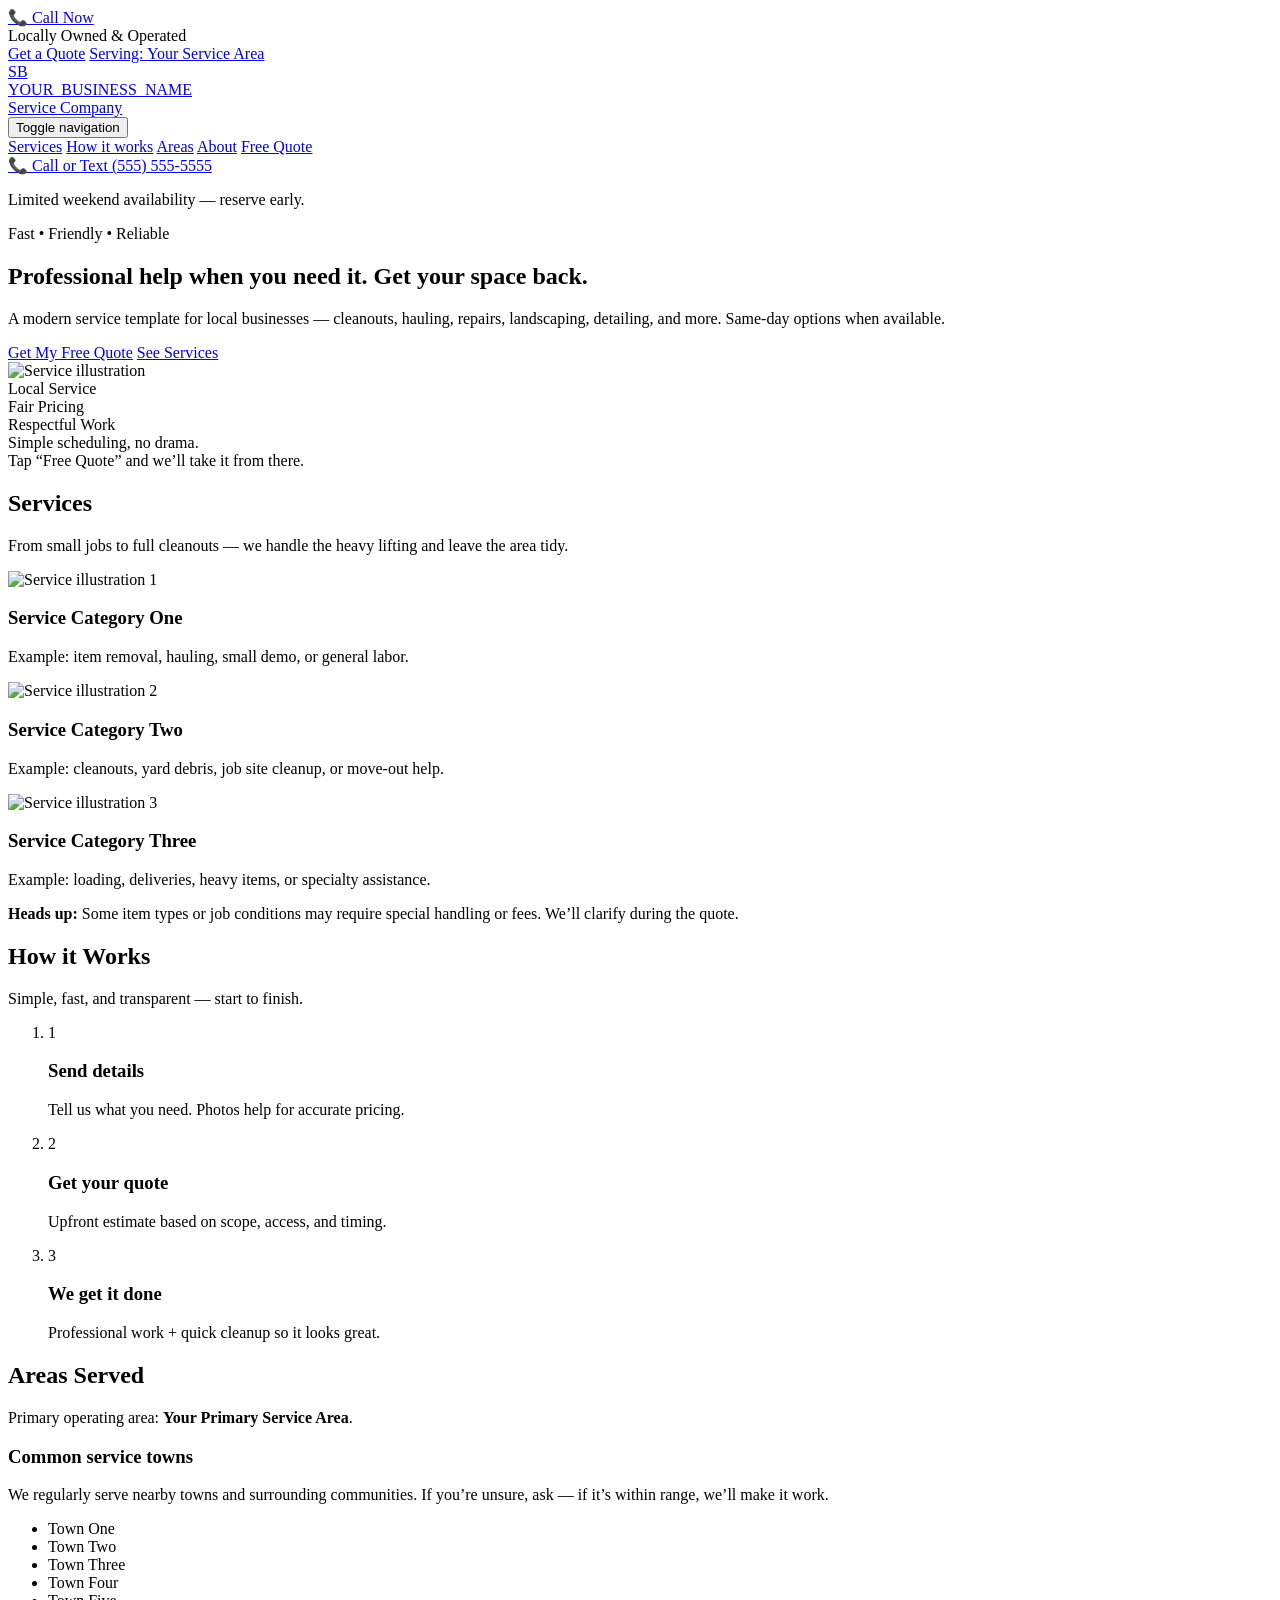
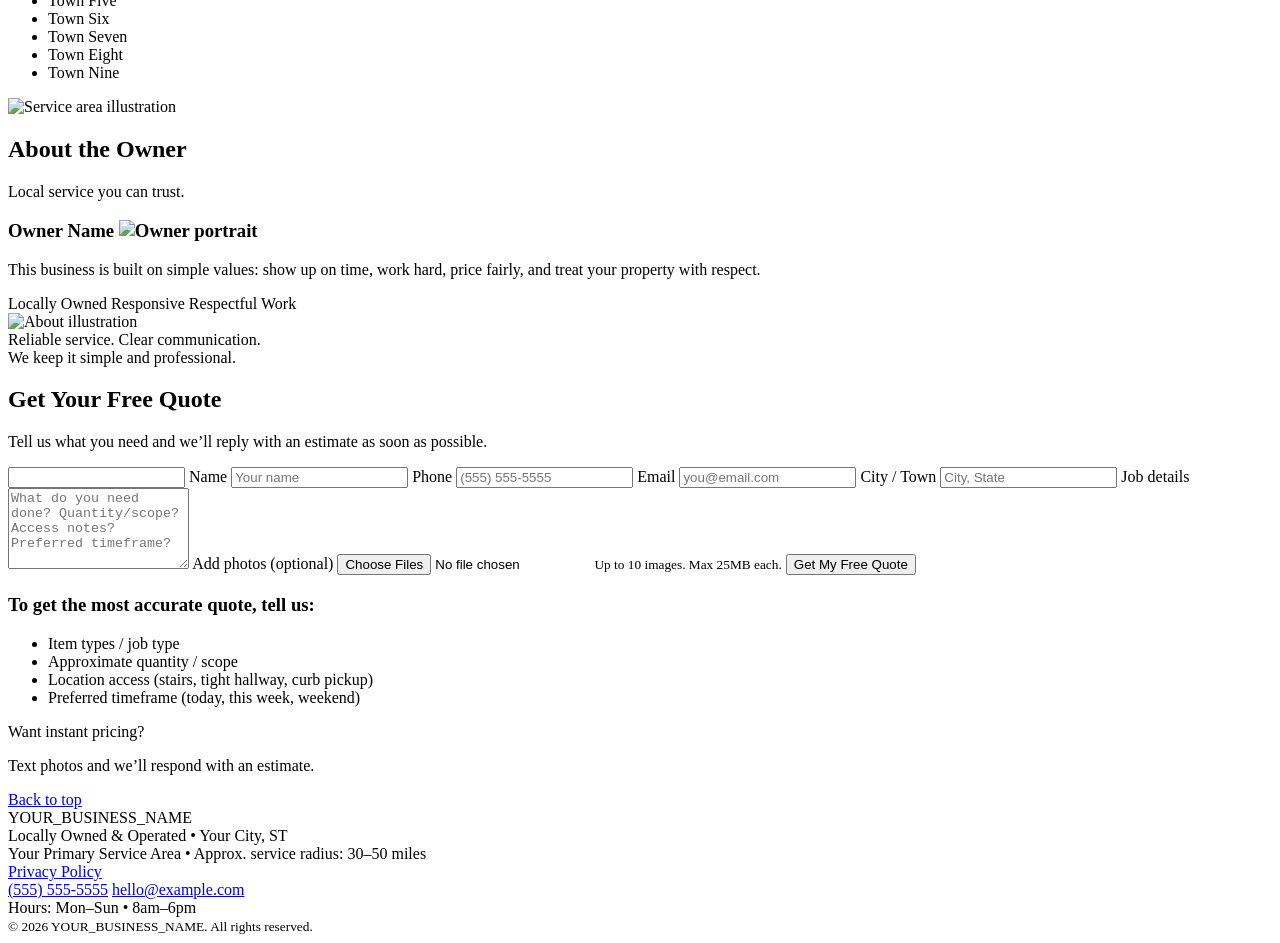
==== frontend/index.html @ ab43b759 "created clean index" ====
<!doctype html>
<html lang="en">
  <head>
    <!-- ============================================================
      META / SEO
      - Keep this neutral so the repo can be reused for any client.
      - Rebrand values are injected via SITE_CONFIG (see <body>).
    ============================================================ -->
    <meta charset="UTF-8" />
    <meta name="viewport" content="width=device-width, initial-scale=1" />
    <meta
      name="description"
      content="A modern, responsive service business template with a quote form and automation-ready backend hooks."
    />
    <title>Service Business Starter Template</title>

    <!-- Optional external font (remove if you want zero external dependencies) -->
    <link rel="preconnect" href="https://fonts.googleapis.com" />
    <link rel="preconnect" href="https://fonts.gstatic.com" crossorigin />
    <link
      href="https://fonts.googleapis.com/css2?family=Inter:wght@400;600;700;800&display=swap"
      rel="stylesheet"
    />

    <!-- Main stylesheet -->
    <link rel="stylesheet" href="assets/css/styles.css" />

    <!-- ============================================================
      FAVICONS
      - Replace these files inside: /frontend/assets/images/
    ============================================================ -->
    <link rel="icon" href="assets/images/favicon.ico" />
    <link rel="icon" type="image/png" href="assets/images/favicon.png" />
    <link rel="apple-touch-icon" href="assets/images/favicon.png" />

    <!-- ============================================================
      OPEN GRAPH / SOCIAL SHARE
      - Keep the OG image local + neutral.
      - When deployed, you can swap these values for the client.
    ============================================================ -->
    <meta property="og:site_name" content="Service Business Starter Template" />
    <meta property="og:type" content="website" />
    <meta property="og:title" content="Service Business Starter Template" />
    <meta
      property="og:description"
      content="A clean, modern template for local service businesses. Includes quote form + automation hooks."
    />
    <meta property="og:image" content="assets/images/og-image.jpg" />
    <meta property="og:image:width" content="1200" />
    <meta property="og:image:height" content="630" />

    <!-- Twitter / X -->
    <meta name="twitter:card" content="summary_large_image" />
    <meta name="twitter:title" content="Service Business Starter Template" />
    <meta
      name="twitter:description"
      content="A clean, modern template for local service businesses."
    />
    <meta name="twitter:image" content="assets/images/og-image.jpg" />

    <!-- Main JS (deferred) -->
    <script defer src="assets/js/main.js"></script>

    <!-- ============================================================
      STRUCTURED DATA (NEUTRAL)
      - Keep generic. Client-specific schema can be added later.
    ============================================================ -->
    <script type="application/ld+json">
      {
        "@context": "https://schema.org",
        "@type": "LocalBusiness",
        "name": "YOUR_BUSINESS_NAME",
        "url": "YOUR_WEBSITE_URL",
        "priceRange": "$$"
      }
    </script>
  </head>

  <body>
    <!-- ============================================================
      SITE CONFIG (REBRAND IN 60 SECONDS)
      - main.js reads these values to populate phone/email/labels.
      - Replace placeholders with real business details when cloning.
    ============================================================ -->
    <script>
      window.SITE_CONFIG = {
        businessName: "YOUR_BUSINESS_NAME",
        brandMark: "SB", // 1–2 letters shown in the logo mark
        taglineShort: "Fast • Friendly • Reliable",
        taglineLong: "Professional service you can trust.",

        phoneDisplay: "(555) 555-5555",
        phoneE164: "+15555555555",
        email: "hello@example.com",

        primaryServiceArea: "Your Primary Service Area",
        serviceRadiusNote: "Approx. service radius: 30–50 miles",

        // Form endpoint:
        // - For now you can use Formspree
        // - Later we will swap this to an n8n webhook URL
        formEndpoint: "https://formspree.io/f/YOUR_FORM_ID",

        // Optional: short urgency note shown in hero
        urgencyNote: "Limited weekend availability — reserve early.",

        // Optional: hours shown in footer
        hoursText: "Hours: Mon–Sun • 8am–6pm"
      };
    </script>

    <!-- ============================================================
      MOBILE CALL BAR
      - Appears on small screens for instant calling.
      - JS can update the tel: link from SITE_CONFIG.
    ============================================================ -->
    <div class="mobile-callbar">
      <a id="mobileCallLink" href="tel:+15555555555">📞 Call Now</a>
    </div>

    <!-- ============================================================
      TOP BAR
      - Small trust badge + quick actions.
    ============================================================ -->
    <div class="topbar" role="banner">
      <div class="container topbar__inner">
        <div class="topbar__badge">
          <span class="dot"></span>
          <span id="topbarBadgeText">Locally Owned & Operated</span>
        </div>

        <div class="topbar__actions">
          <a class="topbar__link" href="#quote">Get a Quote</a>
          <a class="topbar__link" href="#areas"
            >Serving: <span id="topbarAreaText">Your Service Area</span></a
          >
        </div>
      </div>
    </div>

    <!-- ============================================================
      HEADER / NAV
      - Desktop nav + mobile toggle
    ============================================================ -->
    <header class="header">
      <div class="container header__inner">
        <a class="brand" href="#top" aria-label="Business home">
          <div class="brand__mark" aria-hidden="true" id="brandMark">SB</div>
          <div class="brand__text">
            <div class="brand__name" id="brandName">YOUR_BUSINESS_NAME</div>
            <div class="brand__sub" id="brandSub">Service Company</div>
          </div>
        </a>

        <button
          class="nav-toggle"
          type="button"
          aria-expanded="false"
          aria-controls="site-nav"
        >
          <span class="sr-only">Toggle navigation</span>
          <span class="nav-toggle__bar"></span>
          <span class="nav-toggle__bar"></span>
          <span class="nav-toggle__bar"></span>
        </button>

        <nav id="site-nav" class="nav" aria-label="Primary">
          <a class="nav__link" href="#services">Services</a>
          <a class="nav__link" href="#how">How it works</a>
          <a class="nav__link" href="#areas">Areas</a>
          <a class="nav__link" href="#about">About</a>
          <a class="btn btn--primary" href="#quote">Free Quote</a>
        </nav>
      </div>
    </header>

    <main id="top">
      <!-- ============================================================
        HERO
        - Value proposition + CTA
        - Image is a placeholder you can replace with your own.
      ============================================================ -->
      <section class="hero">
        <div class="container hero__inner">
          <div class="hero__copy">
            <div class="hero-phone">
              <a id="heroPhoneLink" href="tel:+15555555555" class="hero-phone__link">
                📞 Call or Text <span id="heroPhoneText">(555) 555-5555</span>
              </a>
              <p class="hero-urgency" id="heroUrgency">
                Limited weekend availability — reserve early.
              </p>
            </div>

            <p class="kicker" id="heroKicker">Fast • Friendly • Reliable</p>

            <h1 class="hero__title">
              Professional help when you need it.
              <span class="hero__title-accent">Get your space back.</span>
            </h1>

            <p class="hero__lead">
              A modern service template for local businesses — cleanouts, hauling,
              repairs, landscaping, detailing, and more. Same-day options when available.
            </p>

            <div class="hero__cta">
              <a class="btn btn--primary" href="#quote">Get My Free Quote</a>
              <a class="btn btn--ghost" href="#services">See Services</a>
            </div>
          </div>

          <div class="hero__media">
            <div class="card card--media">
              <div class="media-frame">
                <img
                  id="heroMascot"
                  src="assets/images/hero-illustration.png"
                  alt="Service illustration"
                  loading="eager"
                />
              </div>

              <div class="trust-row" aria-label="Trust indicators">
                <div class="trust-pill">Local Service</div>
                <div class="trust-pill">Fair Pricing</div>
                <div class="trust-pill">Respectful Work</div>
              </div>

              <div class="media-caption">
                <div class="media-caption__title">Simple scheduling, no drama.</div>
                <div class="media-caption__sub">
                  Tap “Free Quote” and we’ll take it from there.
                </div>
              </div>
            </div>
          </div>
        </div>
      </section>

      <!-- ============================================================
        SERVICES
        - Three-card layout (keep this structure; easy to swap content)
      ============================================================ -->
      <section id="services" class="section">
        <div class="container">
          <div class="section__head">
            <h2 class="section__title">Services</h2>
            <p class="section__sub">
              From small jobs to full cleanouts — we handle the heavy lifting and leave
              the area tidy.
            </p>
          </div>

          <div class="grid grid--3">
            <article class="card service">
              <img
                class="service__img"
                src="assets/images/service-1.png"
                alt="Service illustration 1"
                loading="lazy"
              />
              <h3 class="card__title">Service Category One</h3>
              <p class="card__text">
                Example: item removal, hauling, small demo, or general labor.
              </p>
            </article>

            <article class="card service">
              <img
                class="service__img"
                src="assets/images/service-2.png"
                alt="Service illustration 2"
                loading="lazy"
              />
              <h3 class="card__title">Service Category Two</h3>
              <p class="card__text">
                Example: cleanouts, yard debris, job site cleanup, or move-out help.
              </p>
            </article>

            <article class="card service">
              <img
                class="service__img"
                src="assets/images/service-3.png"
                alt="Service illustration 3"
                loading="lazy"
              />
              <h3 class="card__title">Service Category Three</h3>
              <p class="card__text">
                Example: loading, deliveries, heavy items, or specialty assistance.
              </p>
            </article>
          </div>

          <div class="note">
            <strong>Heads up:</strong> Some item types or job conditions may require
            special handling or fees. We’ll clarify during the quote.
          </div>
        </div>
      </section>

      <!-- ============================================================
        HOW IT WORKS
        - Simple 3-step flow
      ============================================================ -->
      <section id="how" class="section section--alt">
        <div class="container">
          <div class="section__head">
            <h2 class="section__title">How it Works</h2>
            <p class="section__sub">Simple, fast, and transparent — start to finish.</p>
          </div>

          <ol class="steps">
            <li class="step card">
              <div class="step__num">1</div>
              <h3 class="card__title">Send details</h3>
              <p class="card__text">
                Tell us what you need. Photos help for accurate pricing.
              </p>
            </li>
            <li class="step card">
              <div class="step__num">2</div>
              <h3 class="card__title">Get your quote</h3>
              <p class="card__text">
                Upfront estimate based on scope, access, and timing.
              </p>
            </li>
            <li class="step card">
              <div class="step__num">3</div>
              <h3 class="card__title">We get it done</h3>
              <p class="card__text">
                Professional work + quick cleanup so it looks great.
              </p>
            </li>
          </ol>
        </div>
      </section>

      <!-- ============================================================
        AREAS SERVED
        - Neutral by default. Client can swap the pill list.
      ============================================================ -->
      <section id="areas" class="section">
        <div class="container">
          <div class="section__head">
            <h2 class="section__title">Areas Served</h2>
            <p class="section__sub">
              Primary operating area:
              <strong id="areasPrimaryText">Your Primary Service Area</strong>.
            </p>
          </div>

          <div class="card areas">
            <div class="areas__left">
              <h3 class="card__title">Common service towns</h3>
              <p class="card__text">
                We regularly serve nearby towns and surrounding communities. If you’re
                unsure, ask — if it’s within range, we’ll make it work.
              </p>

              <ul class="pill-list" aria-label="Example towns">
                <li class="pill">Town One</li>
                <li class="pill">Town Two</li>
                <li class="pill">Town Three</li>
                <li class="pill">Town Four</li>
                <li class="pill">Town Five</li>
                <li class="pill">Town Six</li>
                <li class="pill">Town Seven</li>
                <li class="pill">Town Eight</li>
                <li class="pill">Town Nine</li>
              </ul>
            </div>

            <div class="areas__right">
              <img
                src="assets/images/areas-illustration.png"
                alt="Service area illustration"
                loading="lazy"
              />
            </div>
          </div>
        </div>
      </section>

      <!-- ============================================================
        ABOUT
        - Neutral owner block. Replace name/photo/badges per client.
      ============================================================ -->
      <section id="about" class="section section--alt">
        <div class="container">
          <div class="section__head">
            <h2 class="section__title">About the Owner</h2>
            <p class="section__sub">Local service you can trust.</p>
          </div>

          <div class="grid grid--2">
            <div class="card">
              <h3 class="card__title owner-title">
                <span id="ownerName">Owner Name</span>
                <img
                  class="owner-avatar"
                  src="assets/images/owner-avatar.png"
                  alt="Owner portrait"
                />
              </h3>

              <p class="card__text">
                This business is built on simple values: show up on time, work hard,
                price fairly, and treat your property with respect.
              </p>

              <div class="badge-row">
                <span class="badge">Locally Owned</span>
                <span class="badge">Responsive</span>
                <span class="badge">Respectful Work</span>
              </div>
            </div>

            <div class="card card--media">
              <div class="media-frame">
                <img
                  src="assets/images/about-illustration.png"
                  alt="About illustration"
                  loading="lazy"
                />
              </div>
              <div class="media-caption">
                <div class="media-caption__title">Reliable service. Clear communication.</div>
                <div class="media-caption__sub">We keep it simple and professional.</div>
              </div>
            </div>
          </div>
        </div>
      </section>

      <!-- ============================================================
        QUOTE FORM
        - Keeps your current field names and hidden parsed fields so
          your existing JS parsing logic still applies.
        - formEndpoint is set via SITE_CONFIG for easy swapping later.
      ============================================================ -->
      <section id="quote" class="section">
        <div class="container">
          <div class="section__head">
            <h2 class="section__title">Get Your Free Quote</h2>
            <p class="section__sub">
              Tell us what you need and we’ll reply with an estimate as soon as possible.
            </p>
          </div>

          <div class="grid grid--2">
            <form
              class="card form"
              id="quoteForm"
              action="https://formspree.io/f/YOUR_FORM_ID"
              method="POST"
              enctype="multipart/form-data"
            >
              <!-- Subject (neutral) -->
              <input
                type="hidden"
                name="_subject"
                value="New Quote Request — Service Business Starter"
              />

              <!-- Honeypot spam trap -->
              <input
                type="text"
                name="_gotcha"
                class="sr-only"
                tabindex="-1"
                autocomplete="off"
              />

              <!-- Visible fields -->
              <label class="field">
                <span class="field__label">Name</span>
                <input
                  class="field__input"
                  type="text"
                  name="full_name"
                  placeholder="Your name"
                  required
                />
              </label>

              <label class="field">
                <span class="field__label">Phone</span>
                <input
                  class="field__input"
                  type="tel"
                  name="phone"
                  id="phoneInput"
                  placeholder="(555) 555-5555"
                  autocomplete="tel"
                  required
                />
              </label>

              <label class="field">
                <span class="field__label">Email</span>
                <input
                  class="field__input"
                  type="email"
                  name="email"
                  placeholder="you@email.com"
                  autocomplete="email"
                  required
                />
              </label>

              <label class="field">
                <span class="field__label">City / Town</span>
                <input
                  class="field__input"
                  type="text"
                  name="location"
                  placeholder="City, State"
                  autocomplete="address-level2"
                />
              </label>

              <label class="field">
                <span class="field__label">Job details</span>
                <textarea
                  class="field__input field__input--textarea"
                  name="details"
                  rows="5"
                  placeholder="What do you need done? Quantity/scope? Access notes? Preferred timeframe?"
                  required
                ></textarea>
              </label>

              <label class="field">
                <span class="field__label">Add photos (optional)</span>
                <input
                  class="field__input"
                  type="file"
                  name="attachments"
                  accept="image/*"
                  multiple
                />
                <small class="fineprint">Up to 10 images. Max 25MB each.</small>
              </label>

              <button class="btn btn--primary" type="submit">Get My Free Quote</button>

              <div
                id="quoteSuccess"
                class="alert alert--success"
                role="status"
                aria-live="polite"
                hidden
              >
                <div class="alert__icon">✓</div>
                <div class="alert__body">
                  <div class="alert__title">Sent! We’ll reach out shortly.</div>
                  <div class="alert__msg">
                    Prefer faster? Call/text photos for a quick estimate.
                  </div>
                </div>
              </div>

              <div
                id="quoteError"
                class="alert alert--error"
                role="status"
                aria-live="polite"
                hidden
              >
                <div class="alert__icon">!</div>
                <div class="alert__body">
                  <div class="alert__title">Something went wrong.</div>
                  <div class="alert__msg" id="quoteErrorMsg">
                    Please call/text (555) 555-5555 and we’ll help you fast.
                  </div>
                </div>
              </div>

              <!-- Hidden parsed fields (kept for your existing JS parsing) -->
              <input type="hidden" name="first_name" id="firstName" />
              <input type="hidden" name="last_name" id="lastName" />
              <input type="hidden" name="city" id="cityField" />
              <input type="hidden" name="state" id="stateField" />
              <input type="hidden" name="contact" id="contactTag" />
              <input type="hidden" name="message" id="compiledMessage" />
            </form>

            <div class="card">
              <h3 class="card__title">To get the most accurate quote, tell us:</h3>
              <ul class="checklist">
                <li>Item types / job type</li>
                <li>Approximate quantity / scope</li>
                <li>Location access (stairs, tight hallway, curb pickup)</li>
                <li>Preferred timeframe (today, this week, weekend)</li>
              </ul>

              <div class="cta-box">
                <div class="cta-box__title">Want instant pricing?</div>
                <p class="cta-box__text">
                  Text photos and we’ll respond with an estimate.
                </p>
                <a class="btn btn--ghost" href="#top">Back to top</a>
              </div>
            </div>
          </div>
        </div>
      </section>
    </main>

    <!-- ============================================================
      FOOTER
      - Neutral placeholders (JS can fill from SITE_CONFIG)
    ============================================================ -->
    <footer class="footer">
      <div class="container footer__inner">
        <div class="footer__col footer__left">
          <div class="footer__brand" id="footerBrand">YOUR_BUSINESS_NAME</div>
          <div class="footer__sub" id="footerSub">
            Locally Owned & Operated • Your City, ST
          </div>
          <div class="footer__meta" id="footerMeta">
            <span id="footerArea">Your Primary Service Area</span> •
            <span id="footerRadius">Approx. service radius: 30–50 miles</span>
          </div>
        </div>

        <div class="footer__col footer__center">
          <a class="footer__link" href="privacy.html">Privacy Policy</a>
        </div>

        <div class="footer__col footer__right">
          <a class="footer__phone" id="footerPhoneLink" href="tel:+15555555555"
            ><span id="footerPhoneText">(555) 555-5555</span></a
          >
          <a class="footer__email" id="footerEmailLink" href="mailto:hello@example.com"
            ><span id="footerEmailText">hello@example.com</span></a
          >
          <div class="footer__hours" id="footerHours">Hours: Mon–Sun • 8am–6pm</div>
        </div>
      </div>

      <div class="container footer__bottom">
        <small>© <span id="year">2026</span> YOUR_BUSINESS_NAME. All rights reserved.</small>
      </div>
    </footer>
  </body>
</html>
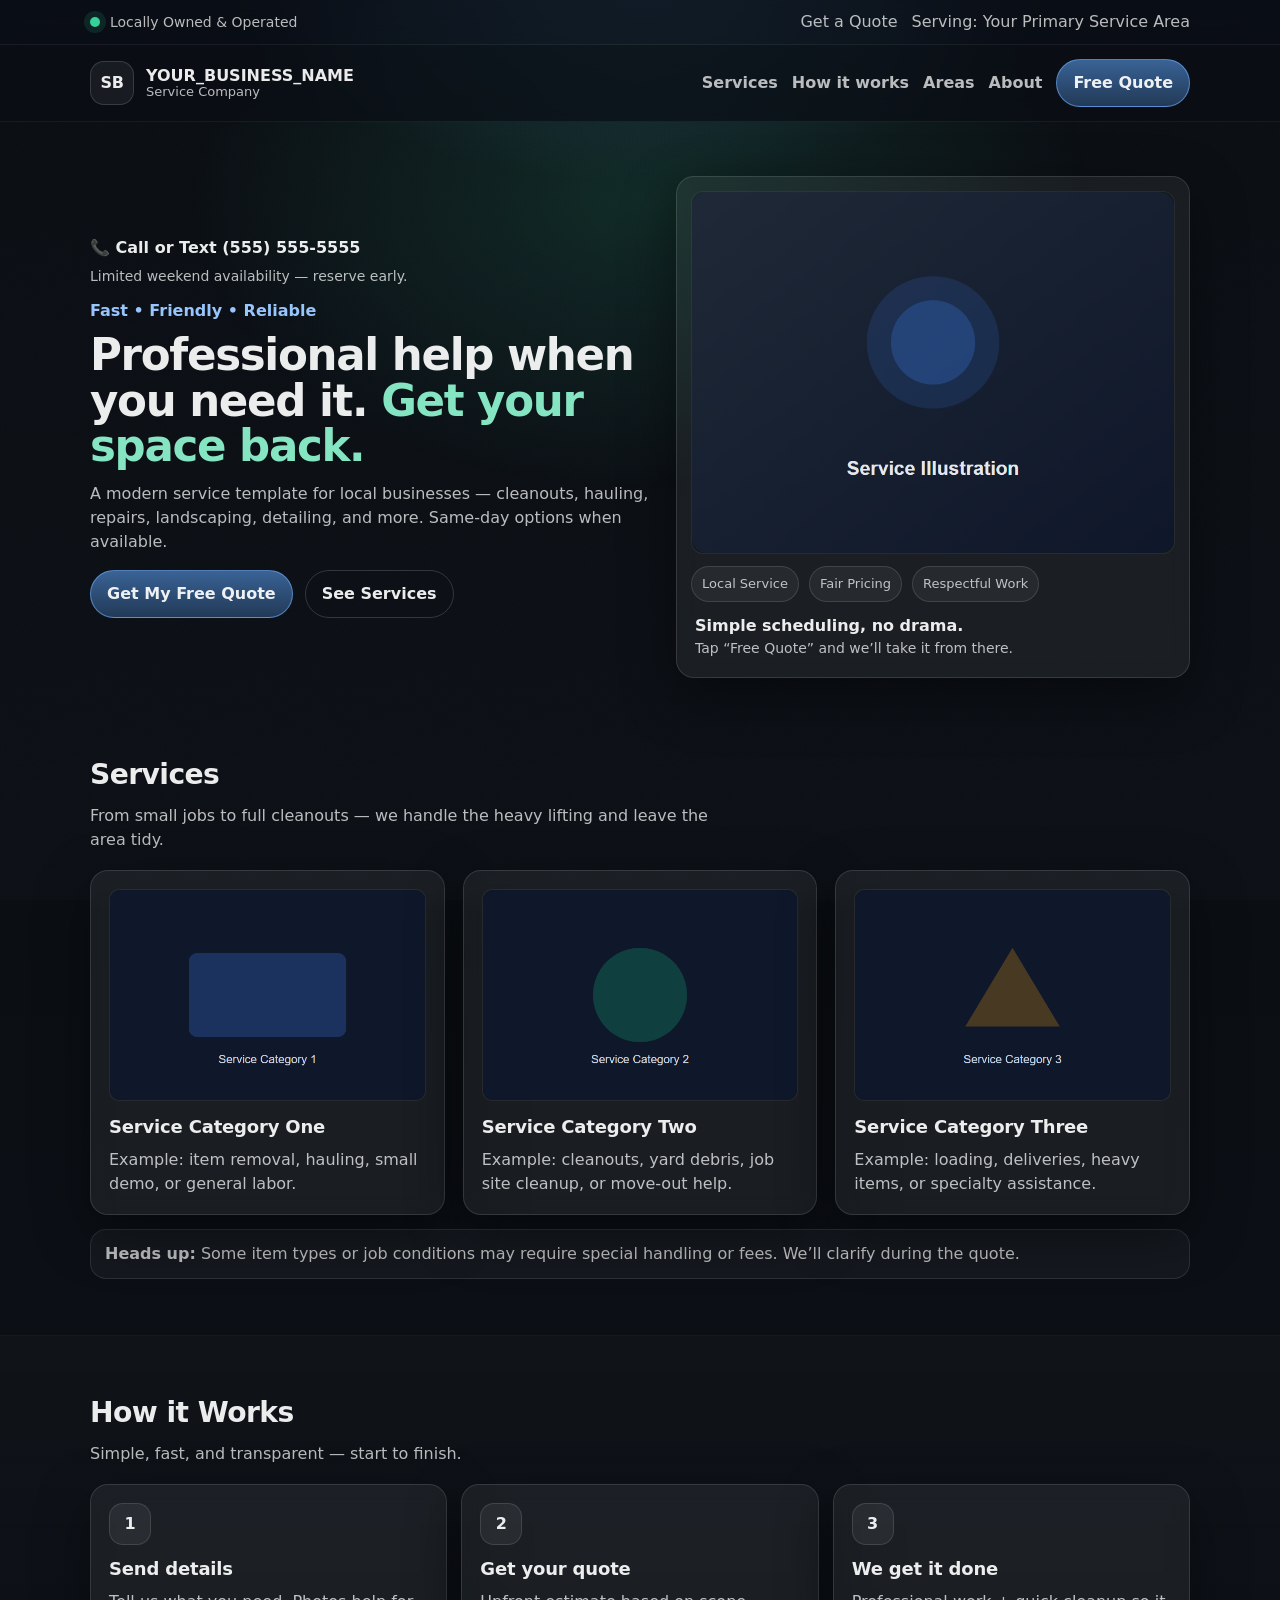
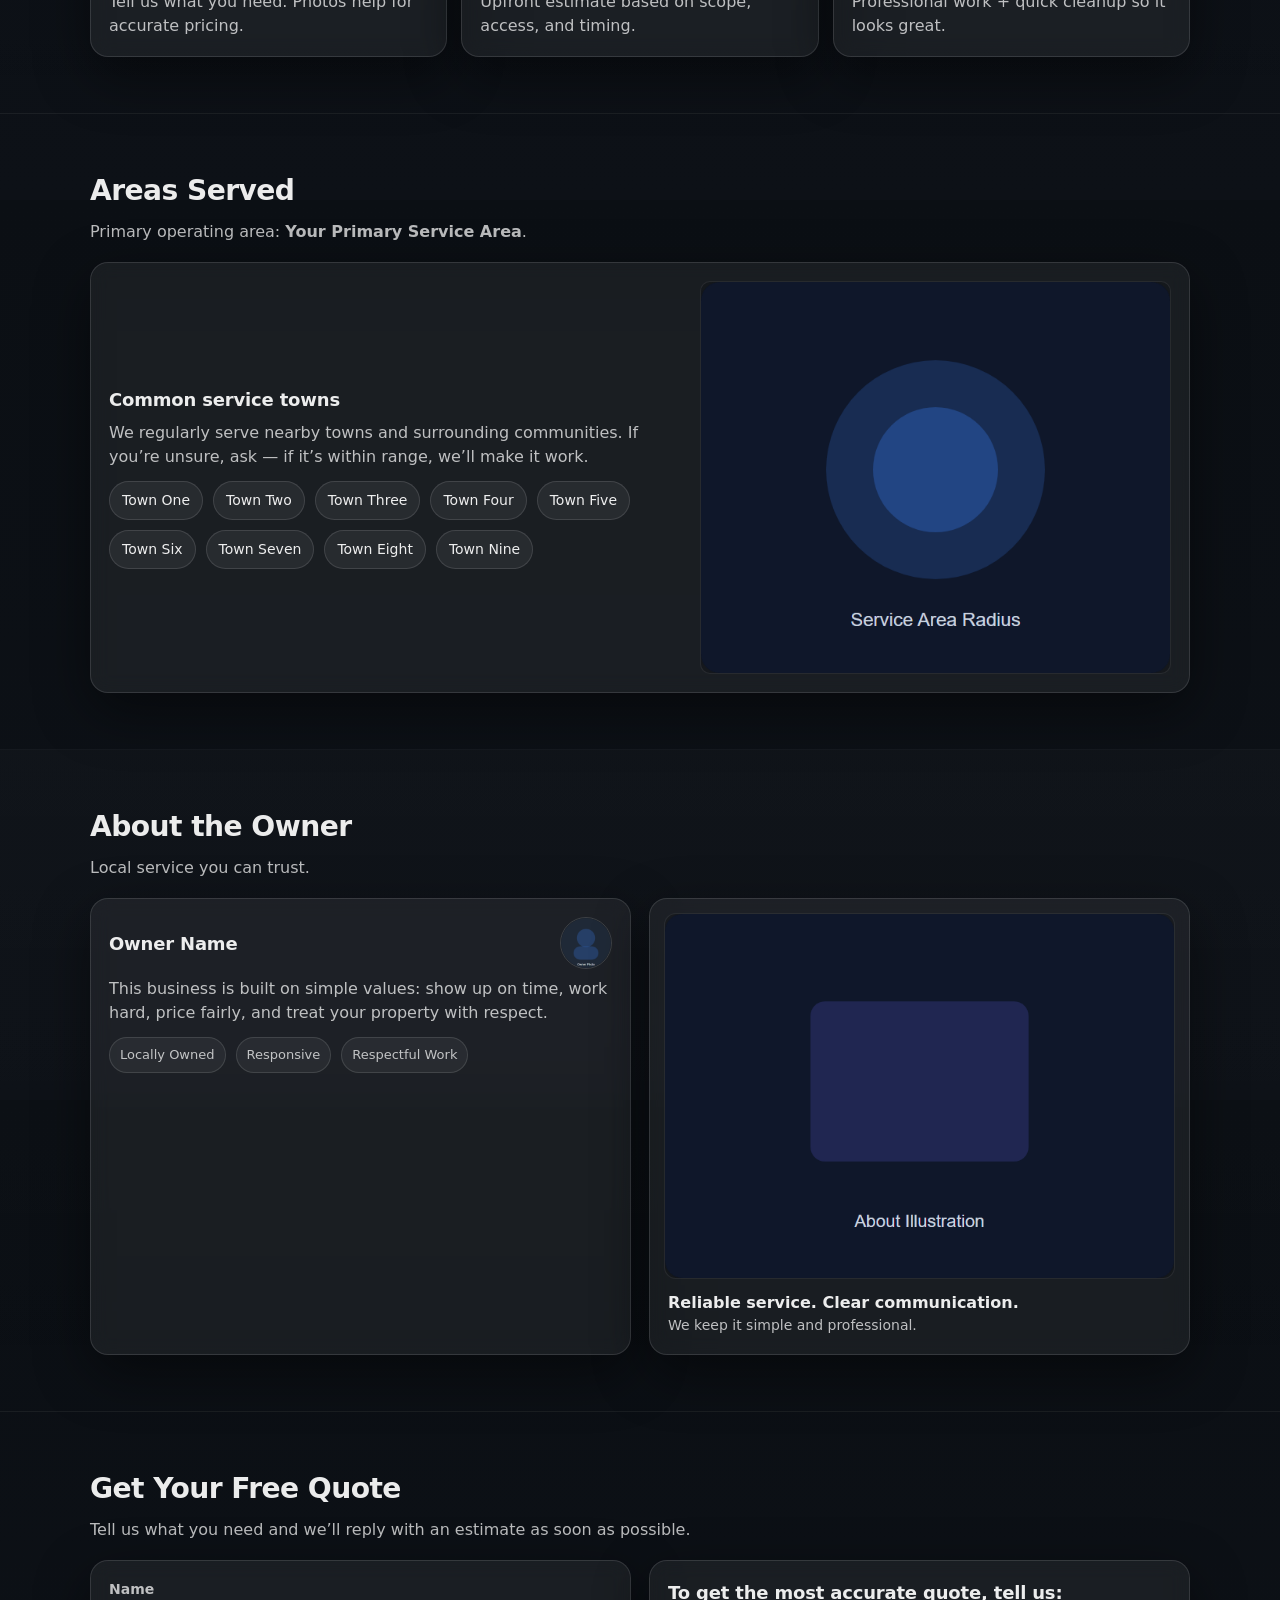
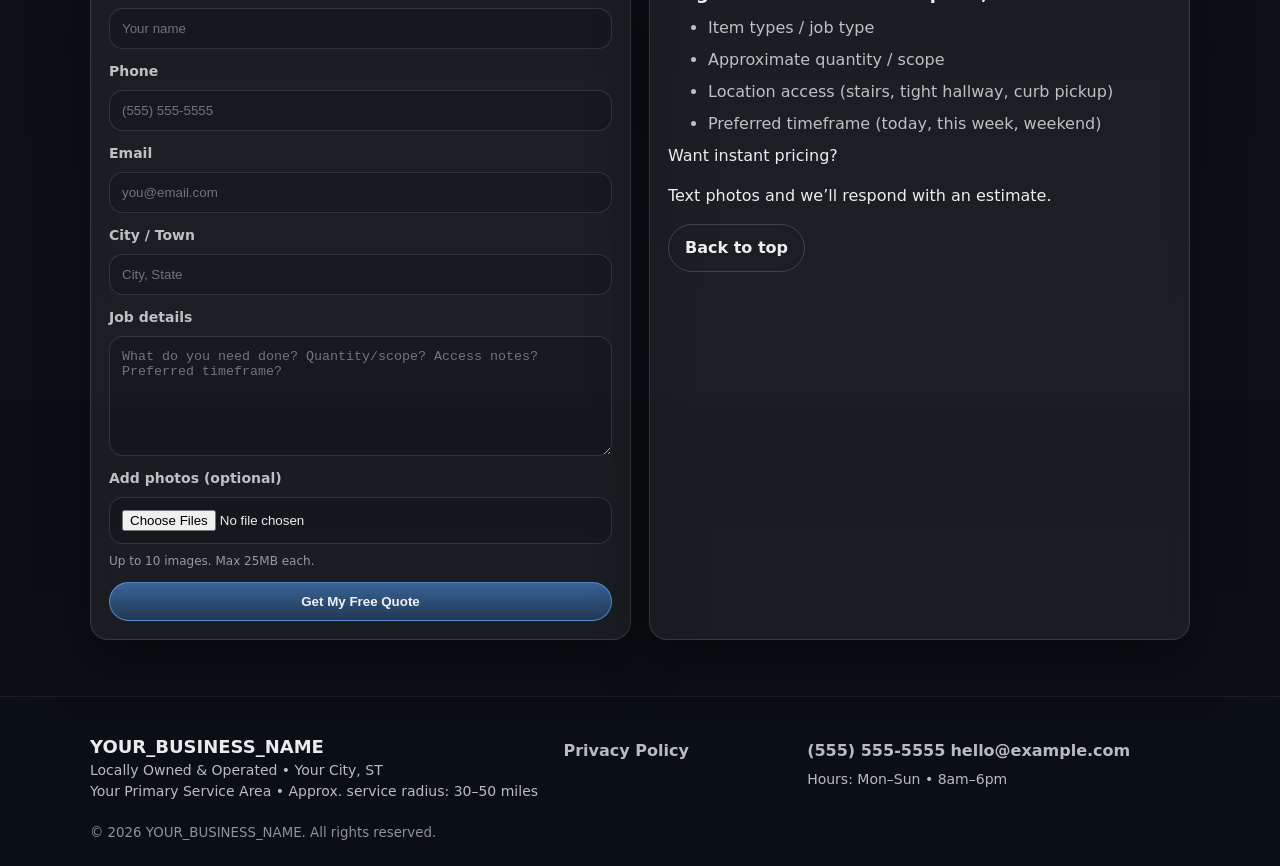
==== commit a1f94933: "added form function" ====
--- a/frontend/index.html
+++ b/frontend/index.html
@@ -453,7 +453,7 @@
             <form
               class="card form"
               id="quoteForm"
-              action="https://formspree.io/f/YOUR_FORM_ID"
+              action="https://formspree.io/f/mojnryvd"
               method="POST"
               enctype="multipart/form-data"
             >
@@ -585,6 +585,12 @@
               <input type="hidden" name="state" id="stateField" />
               <input type="hidden" name="contact" id="contactTag" />
               <input type="hidden" name="message" id="compiledMessage" />
+              <!--
+                payload_json:
+                - Machine-readable lead payload used by automations (n8n, Zapier, etc.)
+                - Safe to log into Google Sheets, Airtable, a database, or a file store.
+              -->
+              <input type="hidden" name="payload_json" id="payloadJson" />
             </form>
 
             <div class="card">
--- a/frontend/assets/css/styles.css
+++ b/frontend/assets/css/styles.css
@@ -0,0 +1,570 @@
+/* =====================================================================
+  SERVICE AUTOMATION STACK — FRONTEND THEME (NEUTRAL)
+  ---------------------------------------------------------------------
+  Goal:
+  - Keep the original framework/building-block classes and layout
+  - Remove any brand-specific styling and make a reusable "starter theme"
+  - Make future rebrands easy by changing only the :root variables
+
+  Structure:
+  1) Theme tokens (CSS variables)
+  2) Base reset + accessibility helpers
+  3) Layout primitives (container/grid/spacing)
+  4) Global components (buttons/cards/badges/pills/alerts)
+  5) Site sections (topbar/header/nav/hero/steps/services/areas/about/form/footer)
+  6) Responsive rules (mobile-first)
+===================================================================== */
+
+/* =====================================================================
+  1) THEME TOKENS
+===================================================================== */
+:root {
+  /* ---- Surfaces ---- */
+  --bg: #0b0f14;
+  --bg-2: #0d1117;
+  --panel: rgba(255, 255, 255, 0.06);
+  --panel-strong: rgba(255, 255, 255, 0.09);
+
+  /* ---- Text ---- */
+  --text: rgba(255, 255, 255, 0.92);
+  --muted: rgba(255, 255, 255, 0.72);
+  --faint: rgba(255, 255, 255, 0.55);
+
+  /* ---- Brand accents (neutral) ----
+     Change these for any client palette */
+  --brand: #60a5fa;   /* soft blue */
+  --brand-2: #34d399; /* soft green */
+
+  /* ---- UI ---- */
+  --border: rgba(255, 255, 255, 0.12);
+  --shadow: 0 18px 55px rgba(0, 0, 0, 0.45);
+  --radius: 18px;
+  --radius-lg: 26px;
+  --container: 1100px;
+}
+
+/* =====================================================================
+  2) BASE RESET + HELPERS
+===================================================================== */
+[hidden] { display: none !important; }
+* { box-sizing: border-box; }
+html, body { height: 100%; }
+
+body {
+  margin: 0;
+  font-family: Inter, system-ui, -apple-system, Segoe UI, Roboto, Arial, sans-serif;
+  color: var(--text);
+  line-height: 1.5;
+
+  /* Base only (no scroll seams) */
+  background: linear-gradient(180deg, var(--bg) 0%, var(--bg-2) 100%);
+}
+
+/* Fixed glow overlay (prevents scrolling seams on mobile) */
+body::before {
+  content: "";
+  position: fixed;
+  inset: 0;
+  pointer-events: none;
+  z-index: 0;
+
+  background:
+    radial-gradient(700px 420px at 50% -10%, color-mix(in srgb, var(--brand) 22%, transparent), transparent 65%),
+    radial-gradient(650px 420px at 50% 22%, color-mix(in srgb, var(--brand-2) 14%, transparent), transparent 70%);
+}
+
+/* Subtle noise overlay to prevent gradient banding */
+body::after {
+  content: "";
+  position: fixed;
+  inset: 0;
+  pointer-events: none;
+  z-index: 0;
+  opacity: 0.06;
+  mix-blend-mode: overlay;
+
+  background-image: url("data:image/svg+xml,%3Csvg xmlns='http://www.w3.org/2000/svg' width='160' height='160'%3E%3Cfilter id='n'%3E%3CfeTurbulence type='fractalNoise' baseFrequency='.8' numOctaves='2' stitchTiles='stitch'/%3E%3C/filter%3E%3Crect width='160' height='160' filter='url(%23n)' opacity='.35'/%3E%3C/svg%3E");
+}
+
+/* Keep layout content above overlays */
+body > * { position: relative; z-index: 1; }
+
+/* Accessible “screen reader only” helper */
+.sr-only {
+  position: absolute !important;
+  width: 1px; height: 1px;
+  padding: 0; margin: -1px;
+  overflow: hidden;
+  clip: rect(0, 0, 0, 0);
+  white-space: nowrap; border: 0;
+}
+
+/* =====================================================================
+  3) LAYOUT PRIMITIVES
+===================================================================== */
+.container {
+  width: min(var(--container), calc(100% - 32px));
+  margin-inline: auto;
+}
+
+.grid { display: grid; gap: 18px; }
+.grid--2 { grid-template-columns: 1fr; }
+.grid--3 { grid-template-columns: 1fr; }
+
+@media (min-width: 900px) {
+  .grid--2 { grid-template-columns: 1fr 1fr; }
+  .grid--3 { grid-template-columns: repeat(3, 1fr); }
+}
+
+.section {
+  padding: 56px 0;
+}
+
+.section--alt {
+  background: linear-gradient(180deg, rgba(255,255,255,0.02), rgba(255,255,255,0.00));
+  border-top: 1px solid rgba(255,255,255,0.04);
+  border-bottom: 1px solid rgba(255,255,255,0.04);
+}
+
+.section__head { margin-bottom: 18px; }
+.section__title {
+  margin: 0 0 8px;
+  font-size: clamp(26px, 2.2vw, 34px);
+  letter-spacing: -0.02em;
+}
+.section__sub {
+  margin: 0;
+  color: var(--muted);
+  max-width: 62ch;
+}
+
+/* =====================================================================
+  4) GLOBAL COMPONENTS
+===================================================================== */
+
+/* ----- Cards ----- */
+.card {
+  background: var(--panel);
+  border: 1px solid var(--border);
+  box-shadow: var(--shadow);
+  border-radius: var(--radius);
+  padding: 18px;
+  backdrop-filter: blur(10px);
+}
+
+.card--media { padding: 14px; }
+
+.card__title {
+  margin: 0 0 8px;
+  font-size: 18px;
+  letter-spacing: -0.01em;
+}
+
+.card__text {
+  margin: 0;
+  color: var(--muted);
+}
+
+/* media frame for images */
+.media-frame {
+  border-radius: calc(var(--radius) - 6px);
+  overflow: hidden;
+  border: 1px solid rgba(255,255,255,0.08);
+  background: rgba(0,0,0,0.15);
+}
+.media-frame img { width: 100%; height: auto; display: block; }
+
+.media-caption { padding: 12px 4px 4px; }
+.media-caption__title { font-weight: 700; }
+.media-caption__sub { color: var(--muted); font-size: 14px; }
+
+/* ----- Buttons ----- */
+.btn {
+  display: inline-flex;
+  align-items: center;
+  justify-content: center;
+  gap: 10px;
+  text-decoration: none;
+  cursor: pointer;
+
+  border-radius: 999px;
+  border: 1px solid rgba(255,255,255,0.14);
+  padding: 11px 16px;
+
+  font-weight: 700;
+  color: var(--text);
+  background: rgba(255,255,255,0.06);
+  transition: transform .12s ease, border-color .12s ease, background .12s ease;
+}
+
+.btn:hover { transform: translateY(-1px); border-color: rgba(255,255,255,0.22); }
+.btn:active { transform: translateY(0px); }
+
+.btn--primary {
+  border-color: color-mix(in srgb, var(--brand) 55%, rgba(255,255,255,0.14));
+  background:
+    linear-gradient(180deg, color-mix(in srgb, var(--brand) 60%, #000), color-mix(in srgb, var(--brand) 35%, #000));
+}
+
+.btn--ghost {
+  background: transparent;
+  border-color: rgba(255,255,255,0.16);
+}
+
+/* ----- Pills / Badges ----- */
+.pill-list {
+  margin: 12px 0 0;
+  padding: 0;
+  list-style: none;
+  display: flex;
+  flex-wrap: wrap;
+  gap: 10px;
+}
+.pill {
+  padding: 8px 12px;
+  border-radius: 999px;
+  border: 1px solid rgba(255,255,255,0.12);
+  background: rgba(255,255,255,0.06);
+  color: var(--text);
+  font-size: 14px;
+}
+
+.badge-row { display: flex; flex-wrap: wrap; gap: 10px; margin-top: 12px; }
+.badge {
+  padding: 7px 10px;
+  border-radius: 999px;
+  border: 1px solid rgba(255,255,255,0.12);
+  background: rgba(255,255,255,0.05);
+  color: var(--muted);
+  font-size: 13px;
+}
+
+/* ----- Alerts (success/error) ----- */
+.alert {
+  margin-top: 14px;
+  display: flex;
+  gap: 12px;
+  align-items: flex-start;
+  padding: 12px;
+  border-radius: 14px;
+  border: 1px solid rgba(255,255,255,0.12);
+  background: rgba(255,255,255,0.05);
+}
+.alert__icon {
+  width: 28px; height: 28px;
+  border-radius: 8px;
+  display: grid;
+  place-items: center;
+  font-weight: 900;
+}
+.alert__title { font-weight: 800; }
+.alert__msg { color: var(--muted); font-size: 14px; margin-top: 4px; }
+
+.alert--success { border-color: color-mix(in srgb, var(--brand-2) 35%, rgba(255,255,255,0.12)); }
+.alert--success .alert__icon { background: color-mix(in srgb, var(--brand-2) 25%, rgba(0,0,0,0.2)); }
+
+.alert--error { border-color: rgba(239, 68, 68, 0.45); }
+.alert--error .alert__icon { background: rgba(239, 68, 68, 0.18); }
+
+/* =====================================================================
+  5) SITE COMPONENTS / SECTIONS
+===================================================================== */
+
+/* ----- Mobile Call Bar ----- */
+.mobile-callbar {
+  position: fixed;
+  left: 16px;
+  right: 16px;
+  bottom: 14px;
+  z-index: 50;
+  display: none;
+}
+.mobile-callbar a {
+  display: flex;
+  justify-content: center;
+  gap: 10px;
+  padding: 12px 14px;
+  border-radius: 999px;
+  text-decoration: none;
+  color: var(--text);
+  border: 1px solid rgba(255,255,255,0.16);
+  background: rgba(10, 14, 22, 0.75);
+  backdrop-filter: blur(10px);
+}
+@media (max-width: 600px) { .mobile-callbar { display: block; } }
+
+/* ----- Topbar ----- */
+.topbar {
+  border-bottom: 1px solid rgba(255,255,255,0.06);
+  background: rgba(10, 14, 22, 0.55);
+  backdrop-filter: blur(10px);
+}
+.topbar__inner {
+  display: flex;
+  align-items: center;
+  justify-content: space-between;
+  gap: 14px;
+  padding: 10px 0;
+}
+.topbar__badge { display: flex; align-items: center; gap: 10px; color: var(--muted); font-size: 14px; }
+.dot {
+  width: 10px; height: 10px;
+  border-radius: 50%;
+  background: var(--brand-2);
+  box-shadow: 0 0 0 6px rgba(52, 211, 153, 0.12);
+}
+.topbar__actions { display: flex; gap: 14px; flex-wrap: wrap; }
+.topbar__link { color: var(--muted); text-decoration: none; }
+.topbar__link:hover { color: var(--text); }
+
+/* ----- Header / Nav ----- */
+.header {
+  position: sticky;
+  top: 0;
+  z-index: 30;
+  background: rgba(10, 14, 22, 0.72);
+  backdrop-filter: blur(12px);
+  border-bottom: 1px solid rgba(255,255,255,0.06);
+}
+.header__inner {
+  display: flex;
+  align-items: center;
+  justify-content: space-between;
+  gap: 14px;
+  padding: 14px 0;
+}
+
+.brand {
+  display: flex;
+  align-items: center;
+  gap: 12px;
+  text-decoration: none;
+  color: var(--text);
+}
+.brand__mark {
+  width: 44px; height: 44px;
+  border-radius: 14px;
+  display: grid;
+  place-items: center;
+  font-weight: 900;
+  letter-spacing: -0.03em;
+  background: rgba(255,255,255,0.06);
+  border: 1px solid rgba(255,255,255,0.14);
+}
+.brand__text { display: grid; line-height: 1.1; }
+.brand__name { font-weight: 900; }
+.brand__sub { color: var(--muted); font-size: 13px; }
+
+.nav { display: flex; align-items: center; gap: 14px; }
+.nav__link { color: var(--muted); text-decoration: none; font-weight: 700; }
+.nav__link:hover { color: var(--text); }
+
+.nav-toggle {
+  display: none;
+  background: transparent;
+  border: 0;
+  padding: 10px;
+  cursor: pointer;
+}
+.nav-toggle__bar {
+  width: 26px;
+  height: 2px;
+  background: rgba(255,255,255,0.75);
+  display: block;
+  margin: 6px 0;
+}
+
+@media (max-width: 860px) {
+  .nav-toggle { display: block; }
+  .nav {
+    display: none;
+    position: absolute;
+    left: 16px;
+    right: 16px;
+    top: 76px;
+    flex-direction: column;
+    padding: 14px;
+    border-radius: 18px;
+    background: rgba(10, 14, 22, 0.88);
+    border: 1px solid rgba(255,255,255,0.10);
+    backdrop-filter: blur(14px);
+  }
+  .nav.is-open { display: flex; }
+}
+
+/* ----- Hero ----- */
+.hero { padding: 54px 0 20px; }
+.hero__inner { display: grid; gap: 18px; grid-template-columns: 1fr; align-items: center; }
+@media (min-width: 900px) { .hero__inner { grid-template-columns: 1.05fr 0.95fr; } }
+
+.kicker {
+  display: inline-block;
+  margin: 0 0 10px;
+  font-weight: 800;
+  color: color-mix(in srgb, var(--brand) 65%, white);
+}
+
+.hero__title {
+  margin: 0;
+  font-size: clamp(32px, 3.4vw, 52px);
+  line-height: 1.05;
+  letter-spacing: -0.03em;
+}
+.hero__title-accent {
+  color: color-mix(in srgb, var(--brand-2) 60%, white);
+}
+
+.hero__lead { margin: 12px 0 16px; color: var(--muted); max-width: 62ch; }
+
+.hero__cta { display: flex; gap: 12px; flex-wrap: wrap; }
+
+.hero-phone { margin-bottom: 12px; }
+.hero-phone__link { color: var(--text); text-decoration: none; font-weight: 800; }
+.hero-phone__link:hover { color: color-mix(in srgb, var(--brand) 70%, white); }
+.hero-urgency { margin: 6px 0 0; color: var(--muted); font-size: 14px; }
+
+.trust-row { display: flex; gap: 10px; flex-wrap: wrap; margin-top: 12px; }
+.trust-pill {
+  font-size: 13px;
+  color: var(--muted);
+  border: 1px solid rgba(255,255,255,0.12);
+  background: rgba(255,255,255,0.05);
+  padding: 7px 10px;
+  border-radius: 999px;
+}
+
+/* ----- Steps ----- */
+.steps {
+  margin: 0;
+  padding: 0;
+  list-style: none;
+  display: grid;
+  gap: 14px;
+}
+@media (min-width: 900px) { .steps { grid-template-columns: repeat(3, 1fr); } }
+
+.step__num {
+  width: 42px; height: 42px;
+  border-radius: 14px;
+  display: grid;
+  place-items: center;
+  font-weight: 900;
+  background: rgba(255,255,255,0.06);
+  border: 1px solid rgba(255,255,255,0.12);
+  margin-bottom: 10px;
+}
+
+/* ----- Services cards ----- */
+.service__img {
+  width: 100%;
+  height: auto;
+  border-radius: calc(var(--radius) - 8px);
+  border: 1px solid rgba(255,255,255,0.08);
+  background: rgba(0,0,0,0.15);
+  display: block;
+  margin-bottom: 12px;
+}
+
+/* ----- Areas block ----- */
+.areas { display: grid; gap: 16px; grid-template-columns: 1fr; }
+@media (min-width: 900px) { .areas { grid-template-columns: 1.1fr 0.9fr; align-items: center; } }
+.areas__right img {
+  width: 100%;
+  height: auto;
+  border-radius: calc(var(--radius) - 8px);
+  border: 1px solid rgba(255,255,255,0.08);
+  background: rgba(0,0,0,0.15);
+  display: block;
+}
+
+/* ----- About ----- */
+.owner-title { display: flex; align-items: center; justify-content: space-between; gap: 12px; }
+.owner-avatar {
+  width: 52px; height: 52px;
+  border-radius: 999px;
+  border: 1px solid rgba(255,255,255,0.14);
+  object-fit: cover;
+}
+
+/* ----- Form ----- */
+.form { display: grid; gap: 12px; }
+.field { display: grid; gap: 8px; }
+.field__label { font-weight: 800; font-size: 14px; color: var(--muted); }
+
+.field__input {
+  width: 100%;
+  padding: 12px 12px;
+  border-radius: 14px;
+  border: 1px solid rgba(255,255,255,0.12);
+  background: rgba(0,0,0,0.18);
+  color: var(--text);
+  outline: none;
+}
+.field__input::placeholder { color: rgba(255,255,255,0.40); }
+.field__input:focus {
+  border-color: color-mix(in srgb, var(--brand) 50%, rgba(255,255,255,0.18));
+  box-shadow: 0 0 0 4px color-mix(in srgb, var(--brand) 18%, transparent);
+}
+.field__input--textarea { resize: vertical; min-height: 120px; }
+
+.fineprint { color: var(--faint); font-size: 12px; }
+
+.checklist { margin: 10px 0 0; color: var(--muted); }
+.checklist li { margin: 8px 0; }
+
+.note {
+  margin-top: 14px;
+  padding: 12px 14px;
+  border-radius: 16px;
+  border: 1px solid rgba(255,255,255,0.10);
+  background: rgba(255,255,255,0.04);
+  color: var(--muted);
+}
+
+/* ----- Footer ----- */
+.footer {
+  padding: 36px 0 22px;
+  border-top: 1px solid rgba(255,255,255,0.06);
+  background: rgba(10, 14, 22, 0.52);
+  backdrop-filter: blur(12px);
+}
+.footer__inner {
+  display: grid;
+  gap: 14px;
+  grid-template-columns: 1fr;
+  align-items: start;
+}
+@media (min-width: 900px) {
+  .footer__inner { grid-template-columns: 1.2fr 0.6fr 1fr; }
+}
+
+.footer__brand { font-weight: 900; font-size: 18px; }
+.footer__sub, .footer__meta, .footer__hours { color: var(--muted); font-size: 14px; }
+
+.footer__link, .footer__phone, .footer__email {
+  display: inline-block;
+  text-decoration: none;
+  color: var(--muted);
+  font-weight: 700;
+  margin: 6px 0;
+}
+.footer__link:hover, .footer__phone:hover, .footer__email:hover { color: var(--text); }
+
+.footer__bottom { margin-top: 18px; color: var(--faint); }
+
+/* =====================================================================
+  6) RESPONSIVE TUNING
+===================================================================== */
+@media (max-width: 700px) {
+  .section { padding: 46px 0; }
+}
+
+@media (max-width: 600px) {
+  .topbar__actions { display: none; }
+  .hero { padding-top: 34px; }
+}
+
+/* Make sure the layout breathes on huge screens */
+@media (min-width: 1400px) {
+  :root { --container: 1200px; }
+}
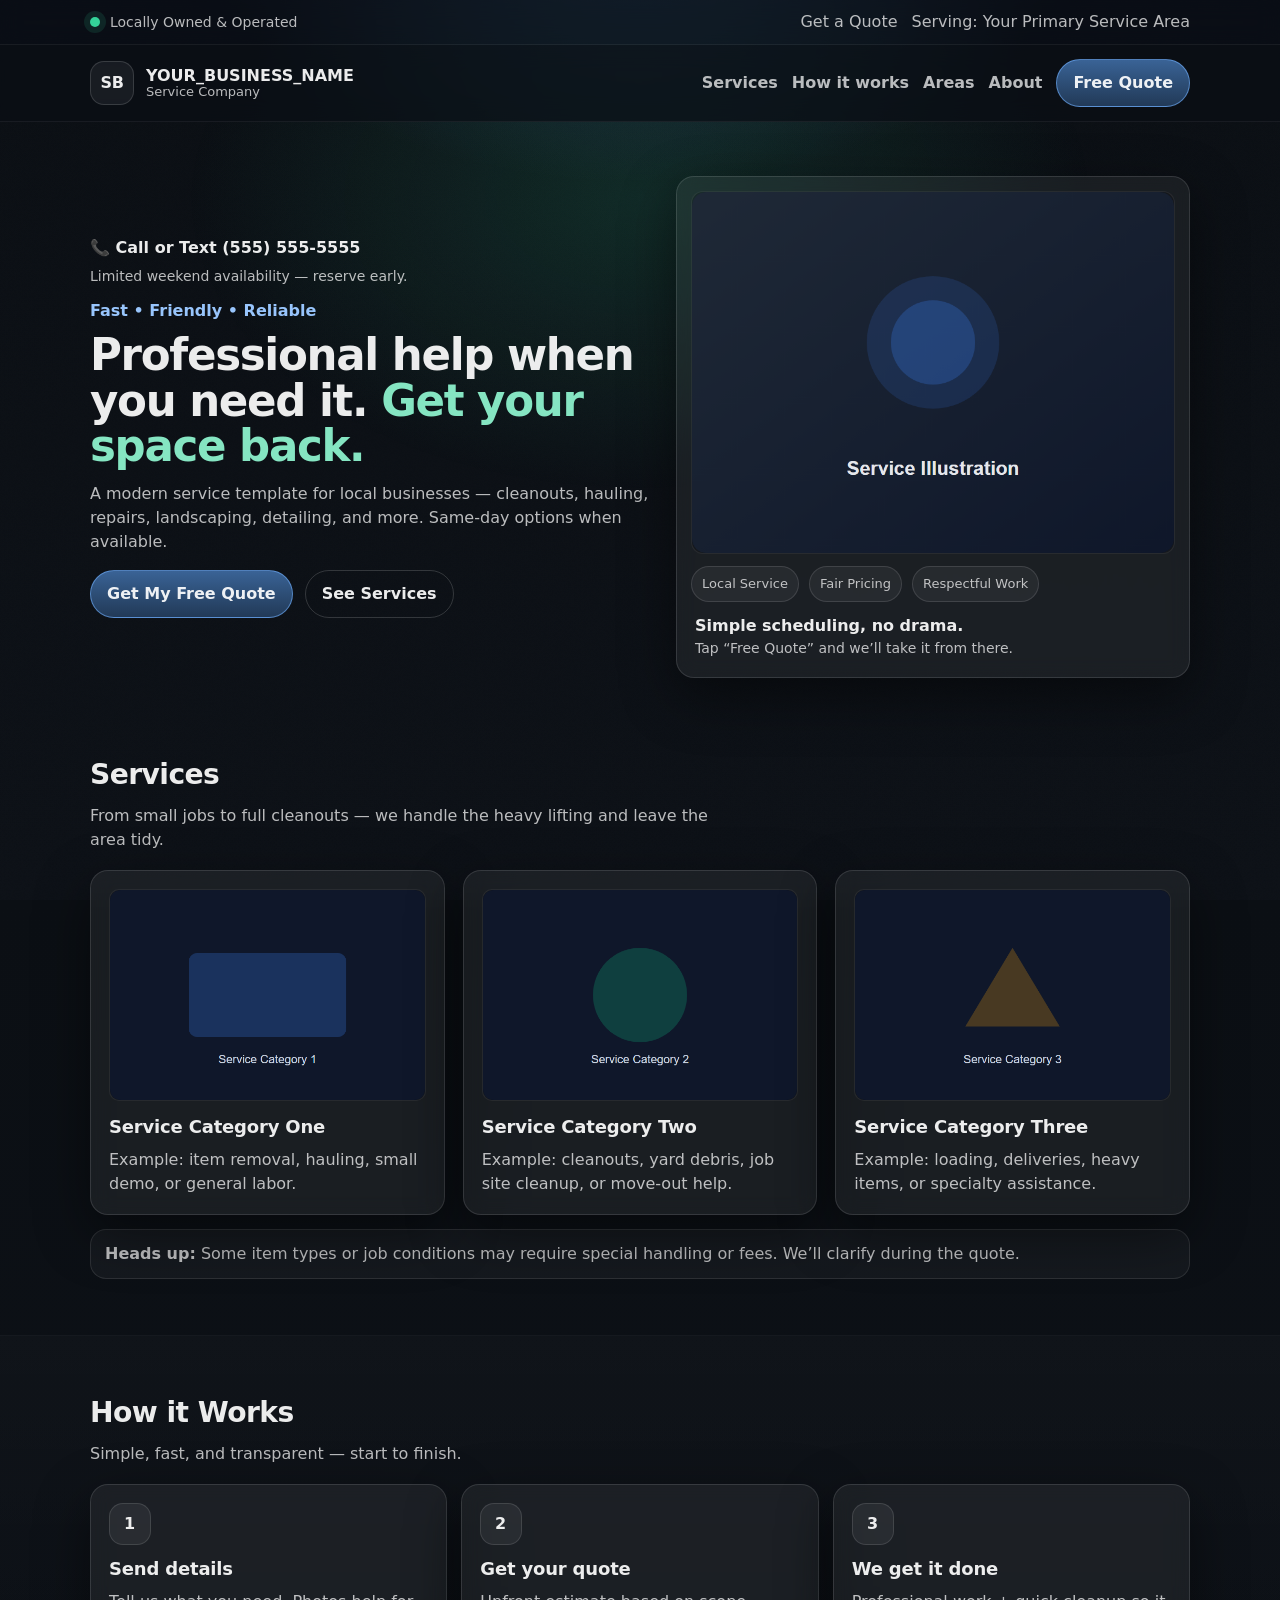
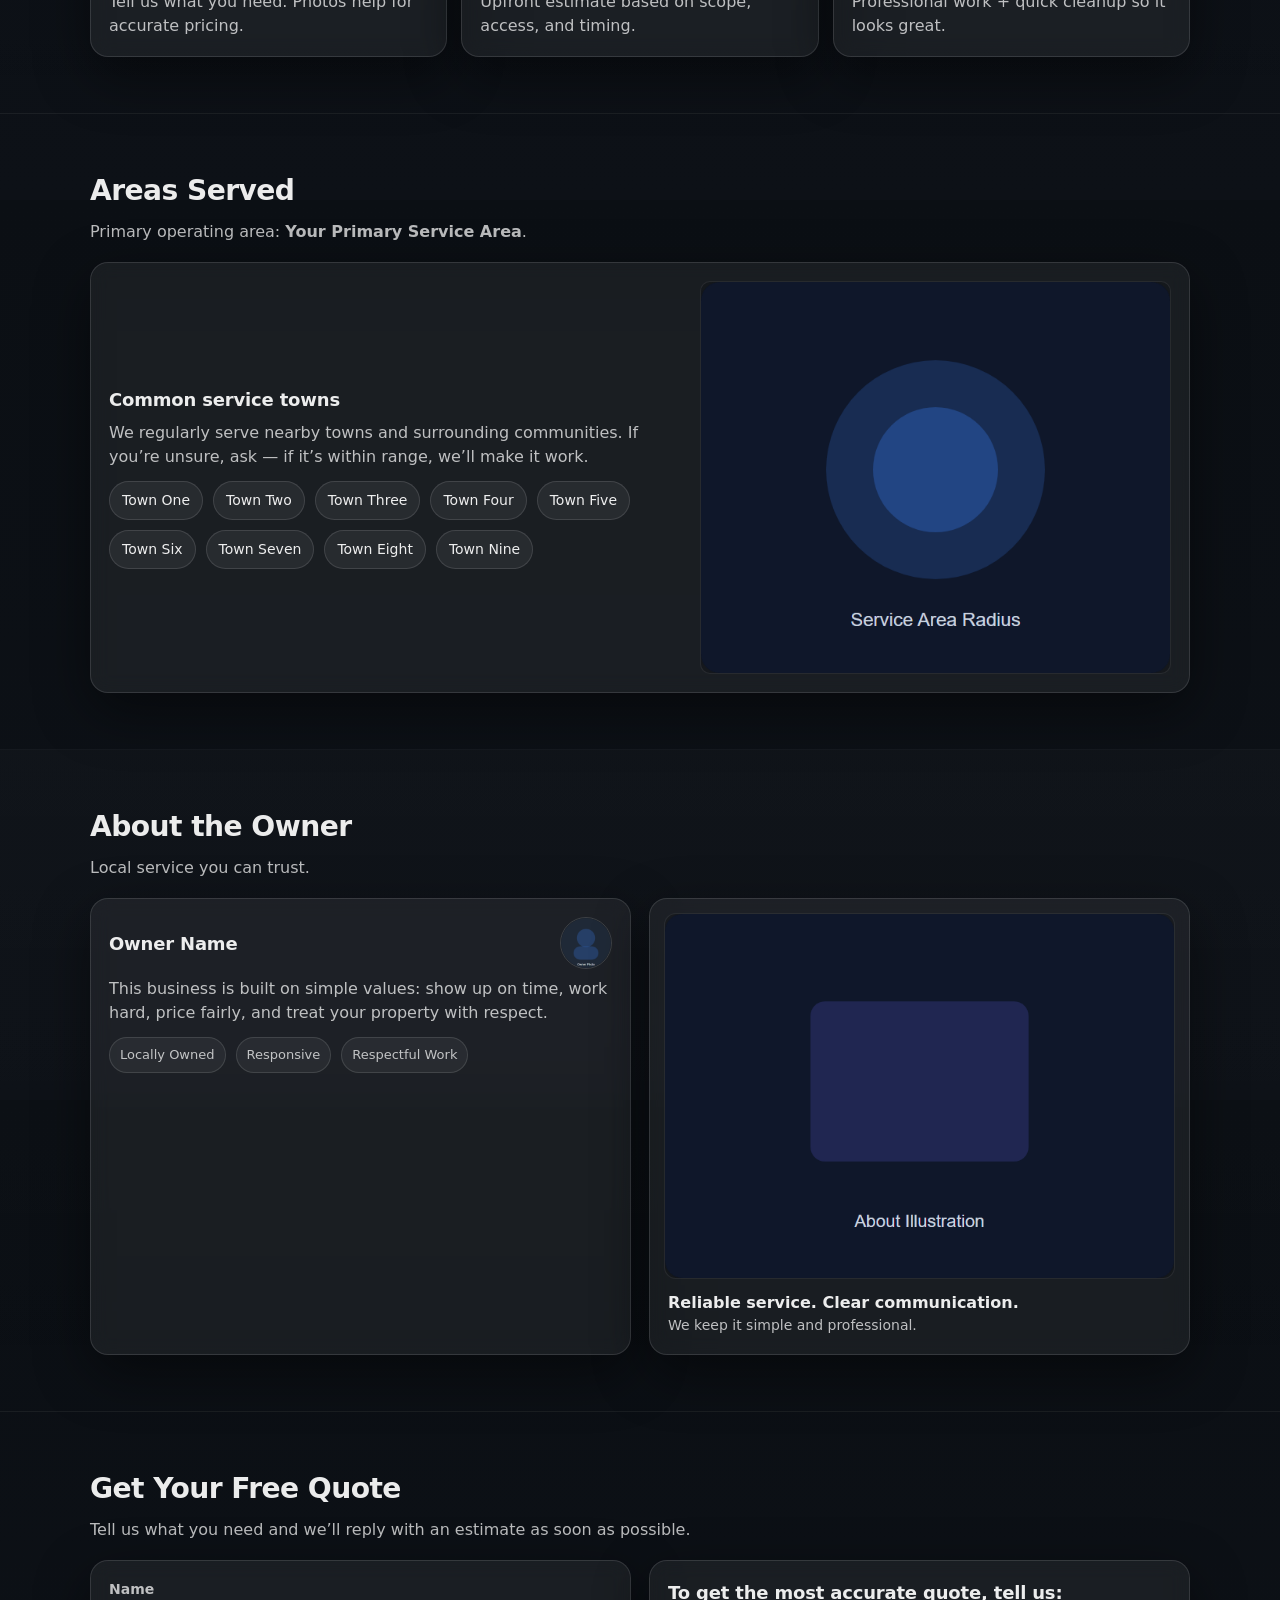
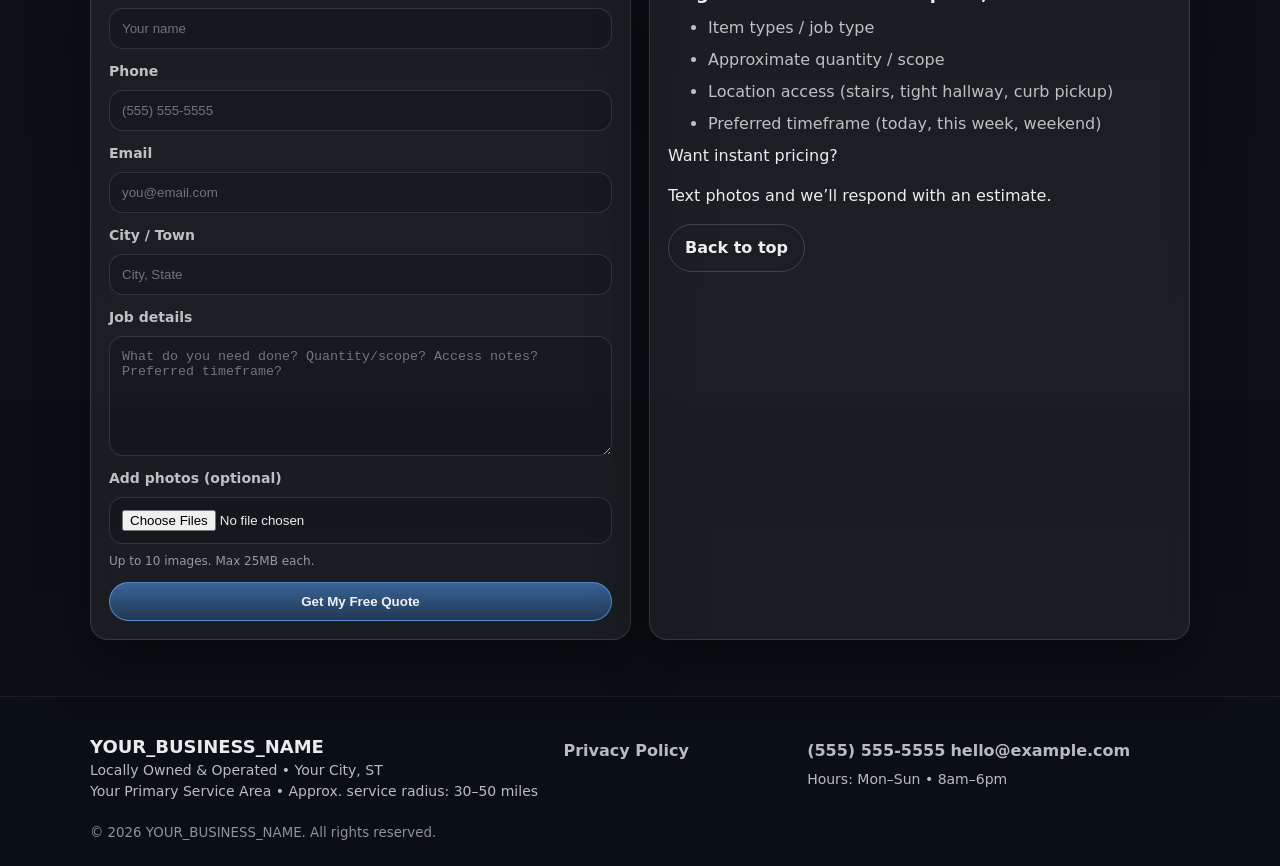
==== commit b1e62f8a: "tighted up _subject message" ====
--- a/frontend/index.html
+++ b/frontend/index.html
@@ -99,7 +99,9 @@
         // Form endpoint:
         // - For now you can use Formspree
         // - Later we will swap this to an n8n webhook URL
-        formEndpoint: "https://formspree.io/f/YOUR_FORM_ID",
+        formEndpoint: "https://formspree.io/f/mojnryvd",
+        environment: "production",
+        source: "github-pages",
 
         // Optional: short urgency note shown in hero
         urgencyNote: "Limited weekend availability — reserve early.",
@@ -453,7 +455,7 @@
             <form
               class="card form"
               id="quoteForm"
-              action="https://formspree.io/f/mojnryvd"
+              action="https://formspree.io/f/YOUR_FORM_ID"
               method="POST"
               enctype="multipart/form-data"
             >
@@ -461,7 +463,7 @@
               <input
                 type="hidden"
                 name="_subject"
-                value="New Quote Request — Service Business Starter"
+                value="New Quote Request"
               />
 
               <!-- Honeypot spam trap -->
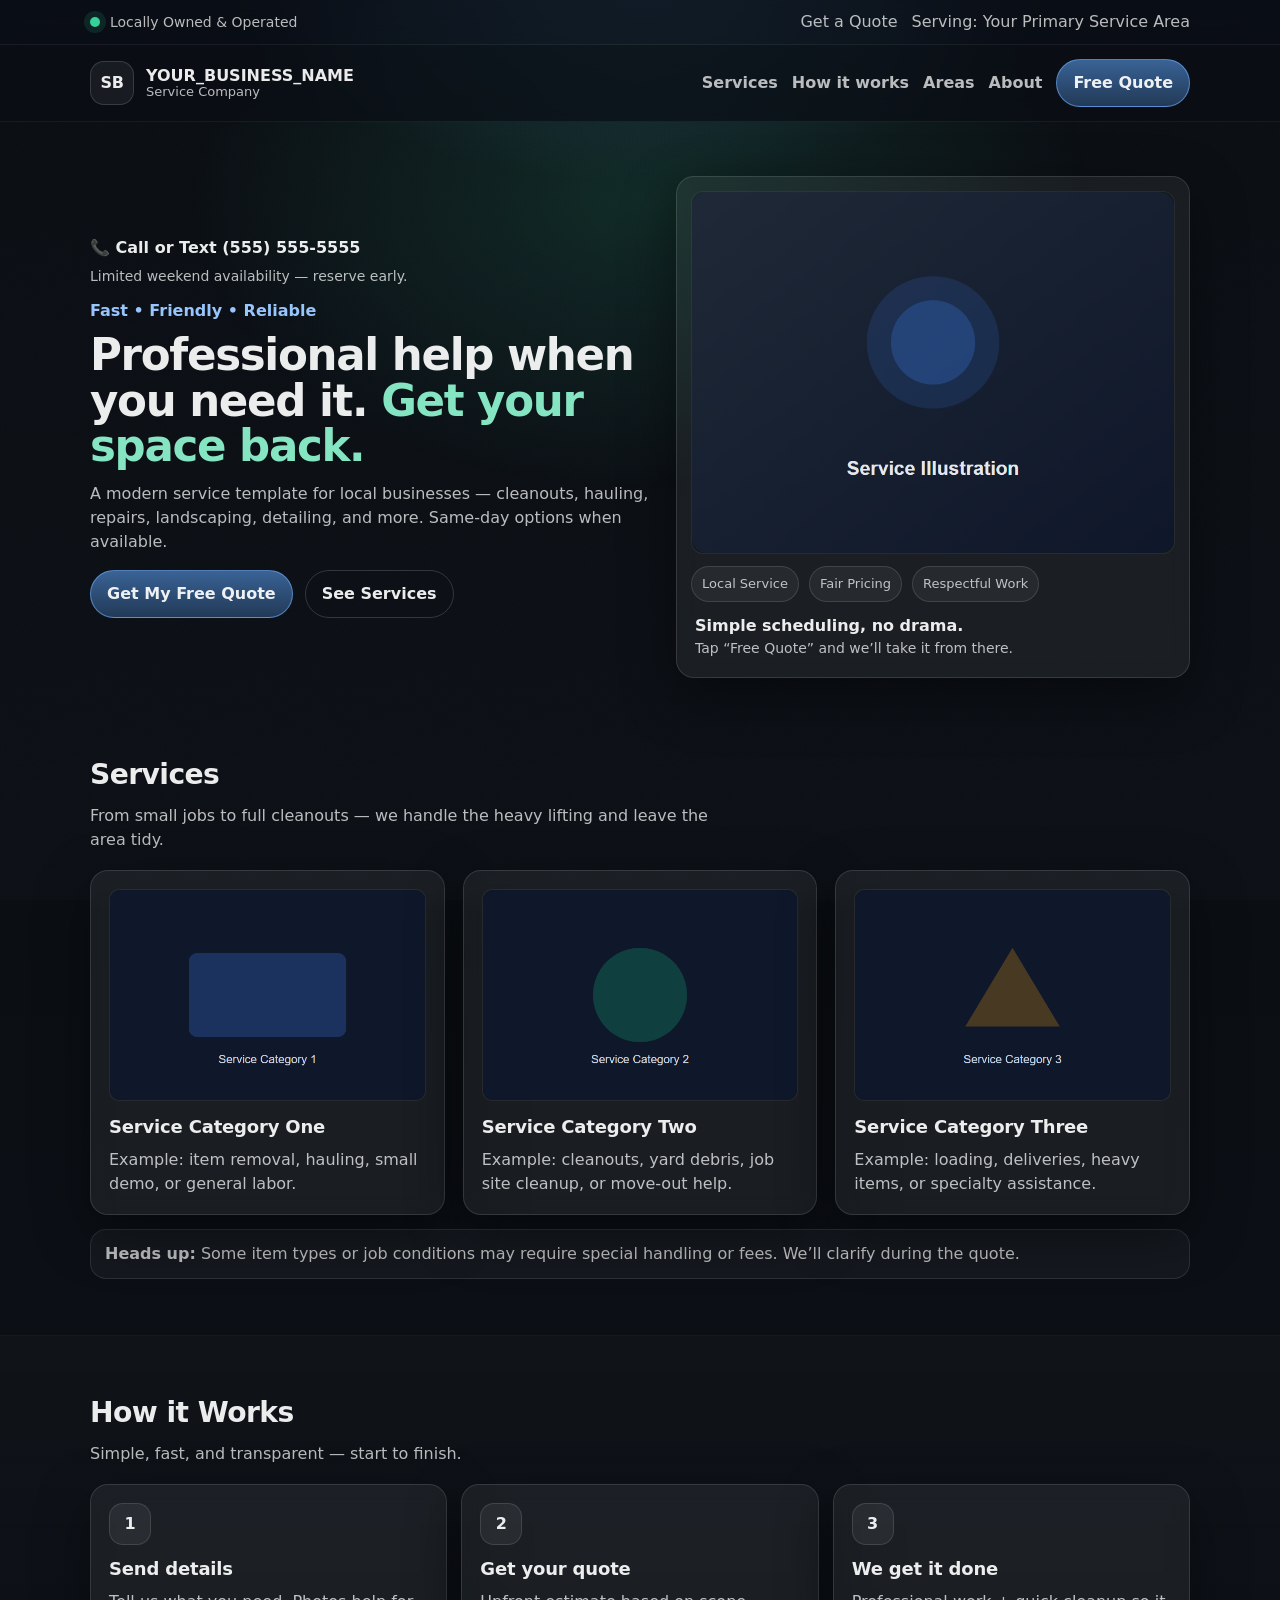
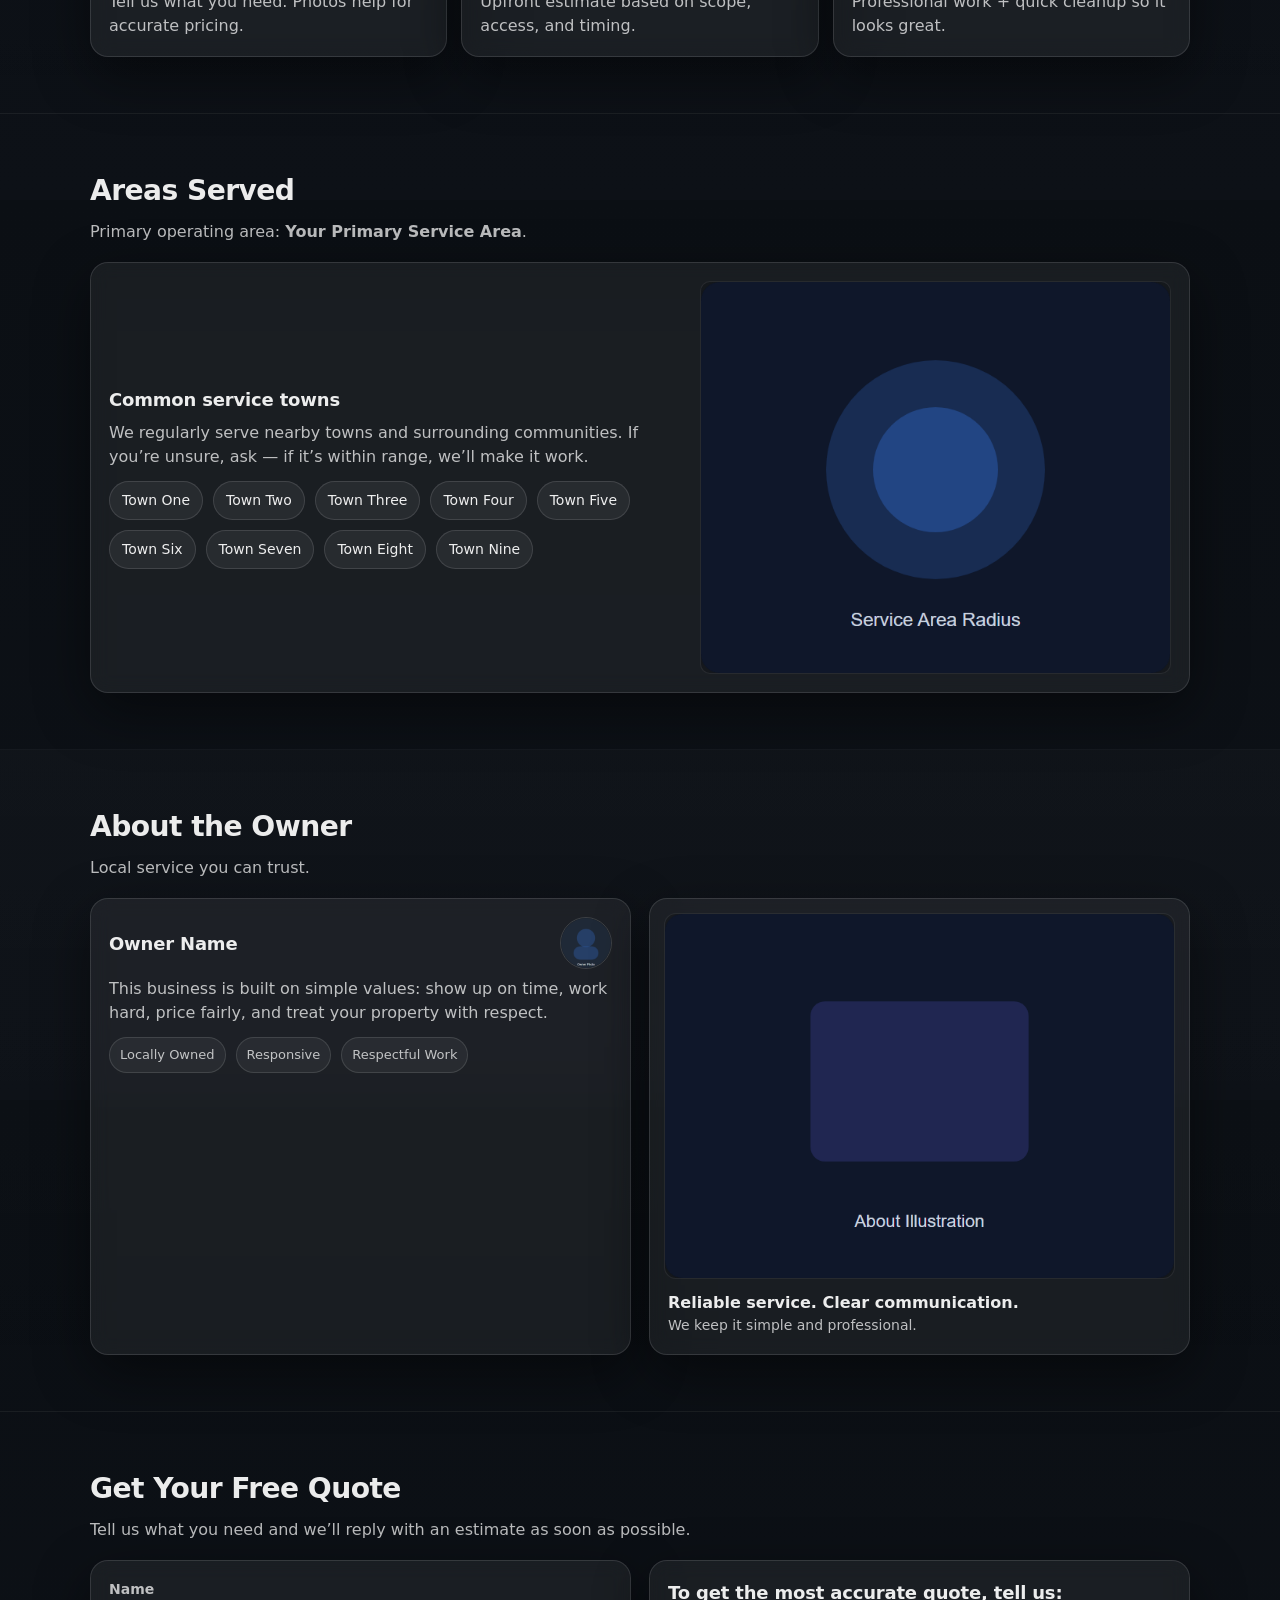
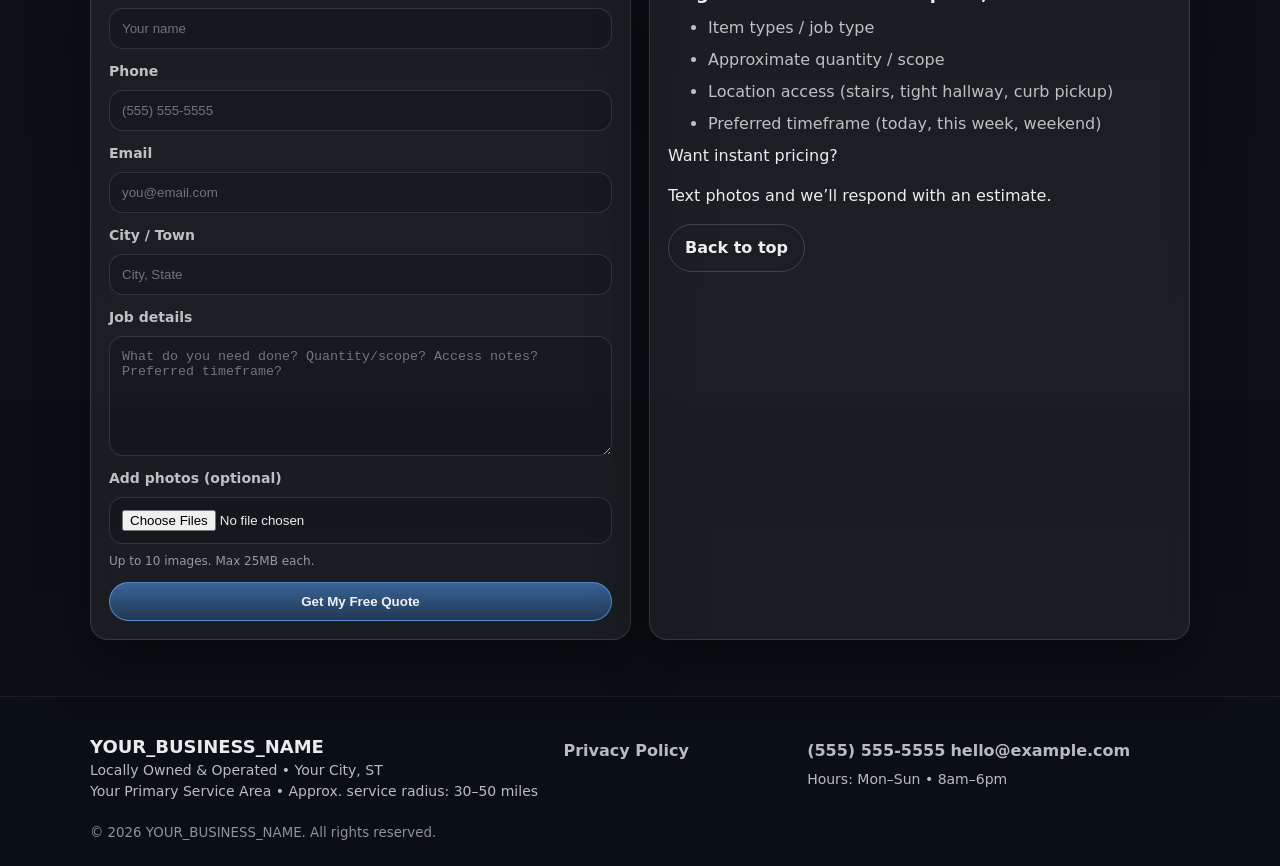
==== commit 13ef54d3: "created admin page" ====
--- a/frontend/index.html
+++ b/frontend/index.html
@@ -97,10 +97,11 @@
         serviceRadiusNote: "Approx. service radius: 30–50 miles",
 
         // Form endpoint:
-        // - For now you can use Formspree
-        // - Later we will swap this to an n8n webhook URL
-        formEndpoint: "https://formspree.io/f/mojnryvd",
-        environment: "production",
+        // - formEndpoint: "https://formspree.io/f/YOUR_FORMSPREE_URL",
+        // - environment: "production",
+        formEndpoint: "__DEMO__",
+        environment: "demo",
+
         source: "github-pages",
 
         // Optional: short urgency note shown in hero
@@ -455,7 +456,7 @@
             <form
               class="card form"
               id="quoteForm"
-              action="https://formspree.io/f/YOUR_FORM_ID"
+              action="__DEMO__"
               method="POST"
               enctype="multipart/form-data"
             >
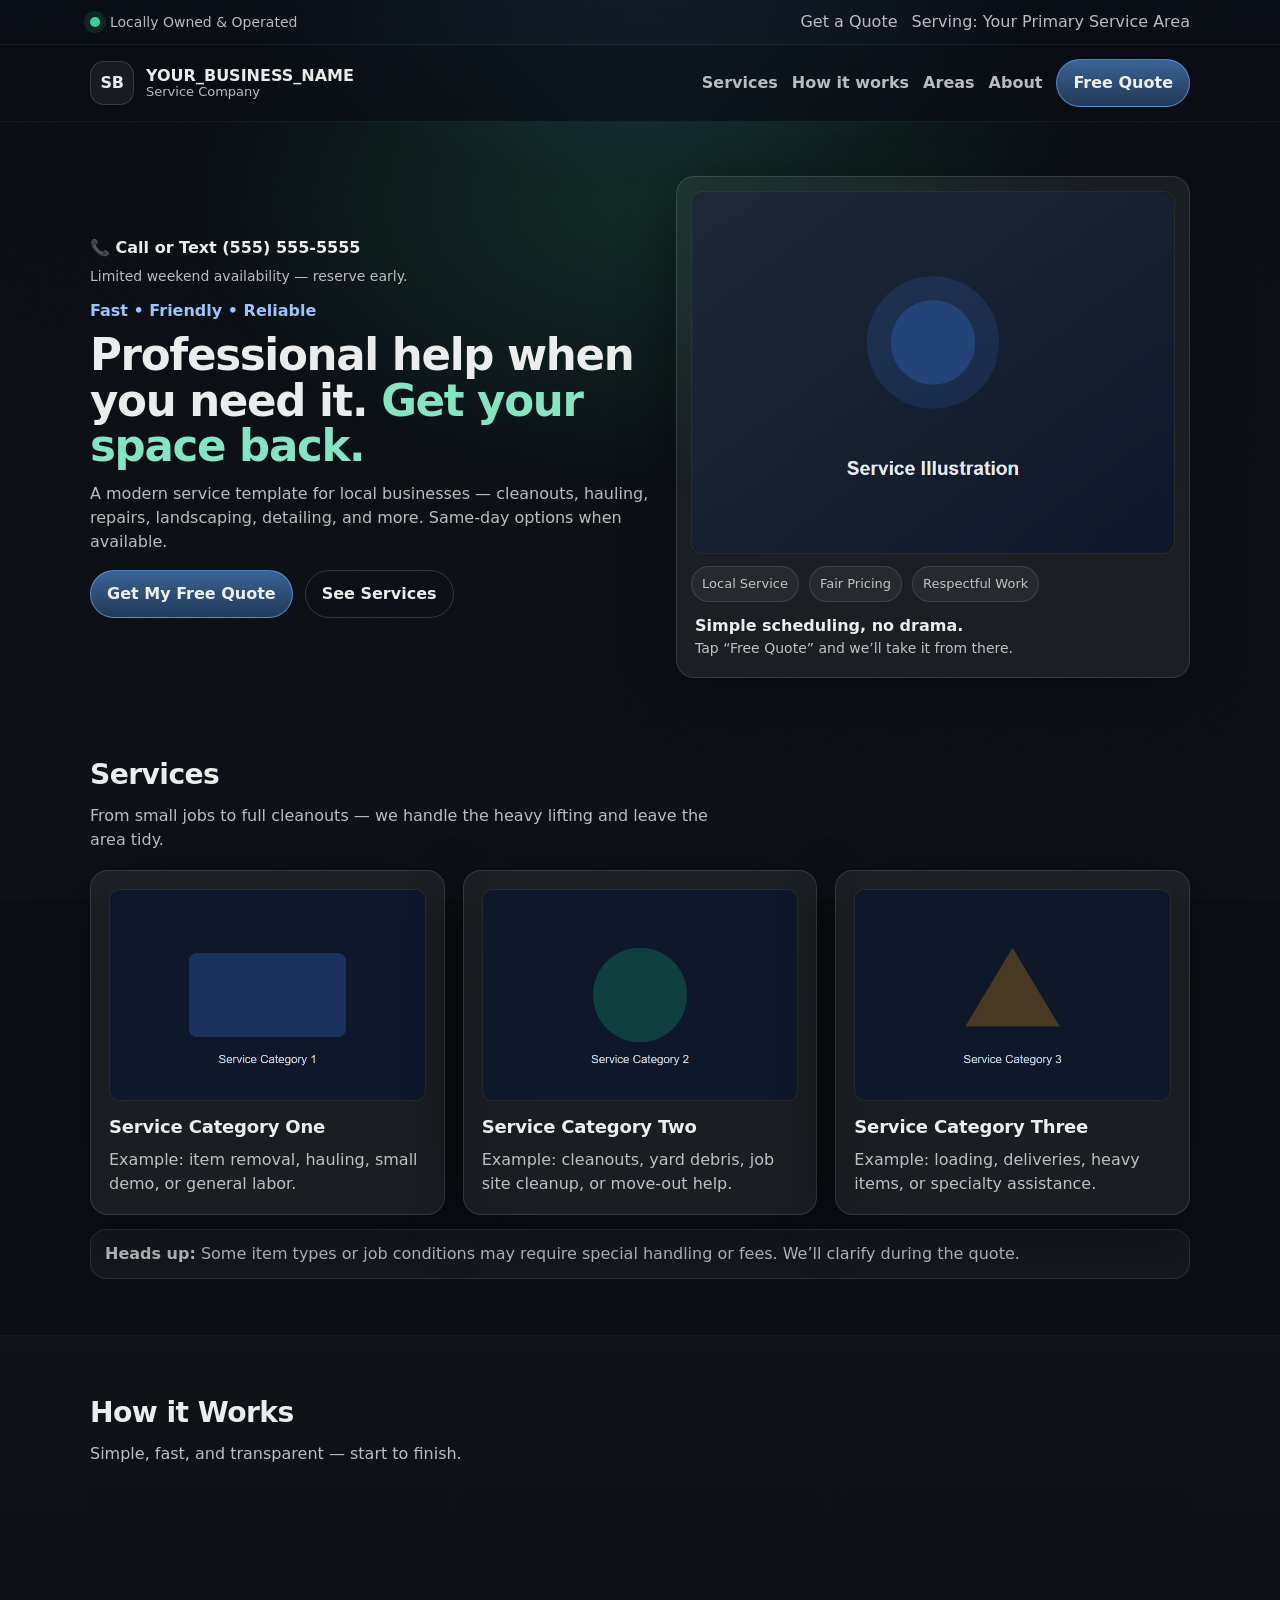
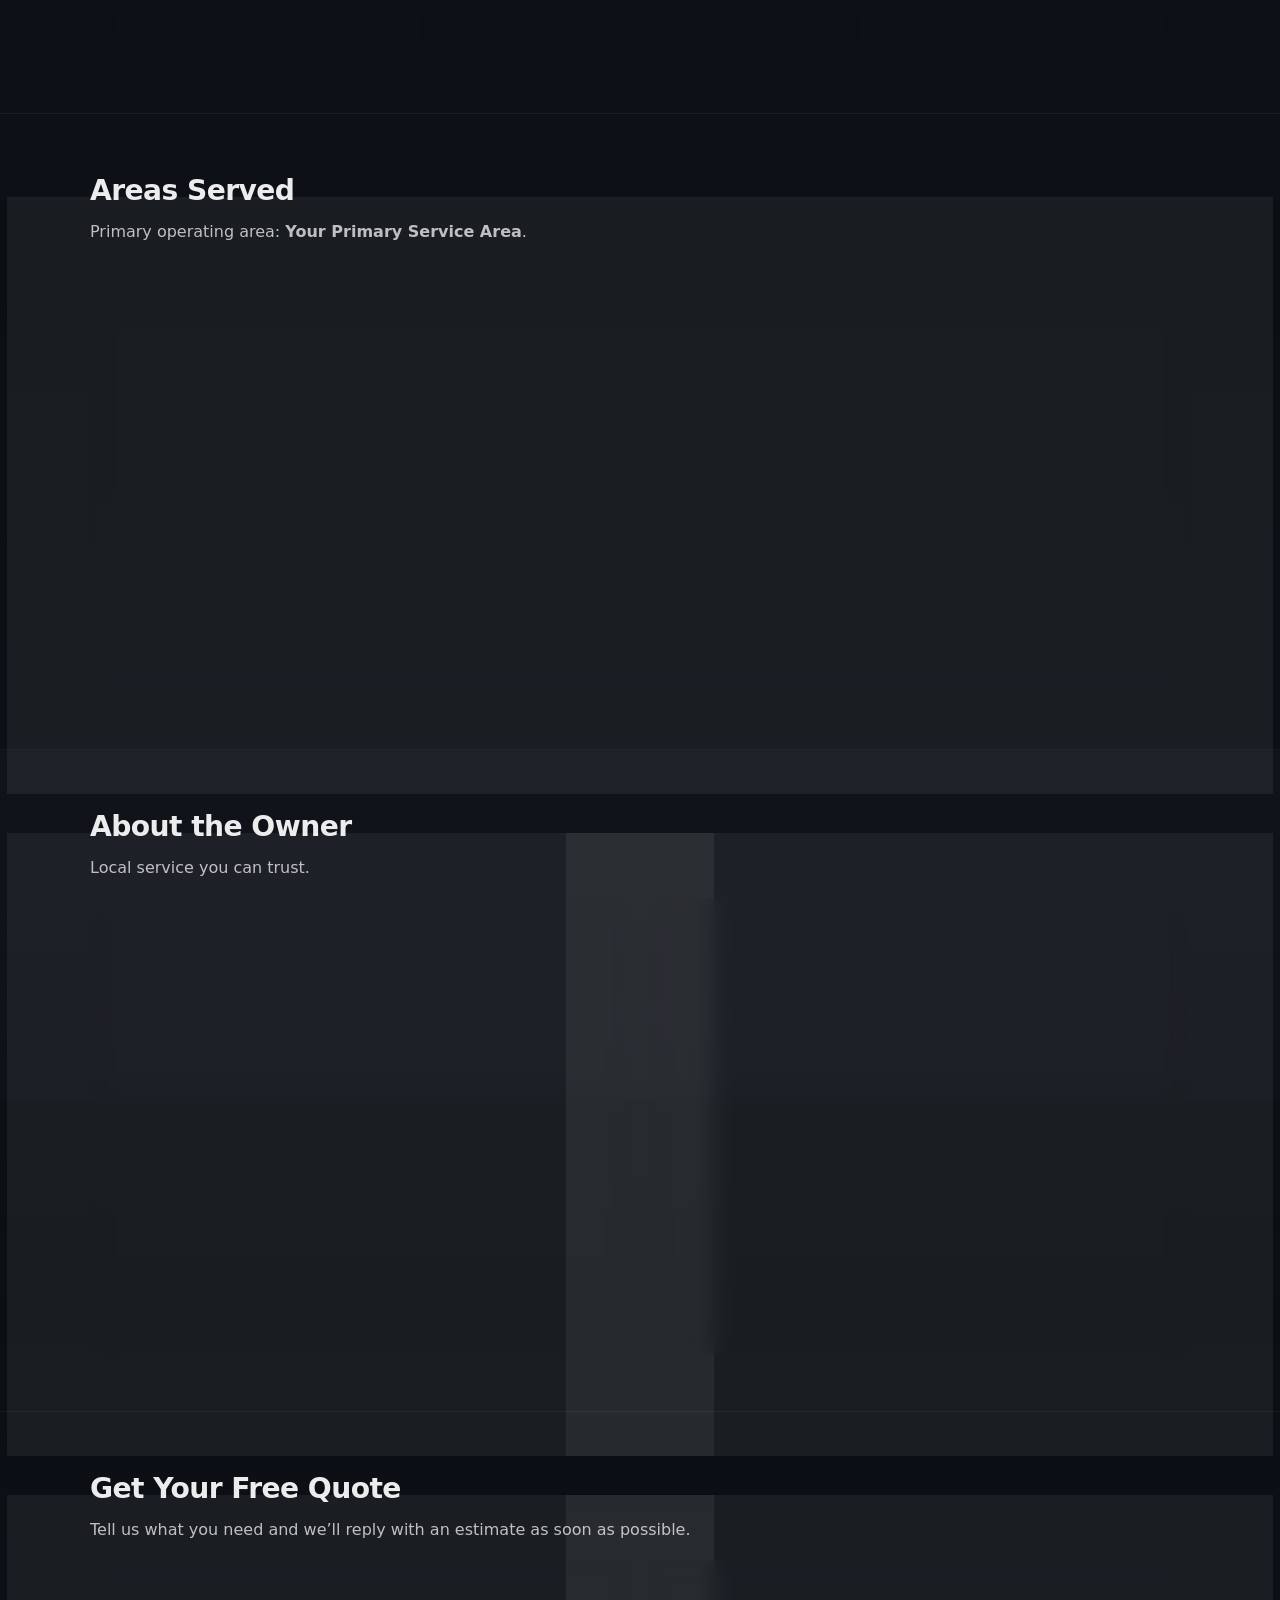
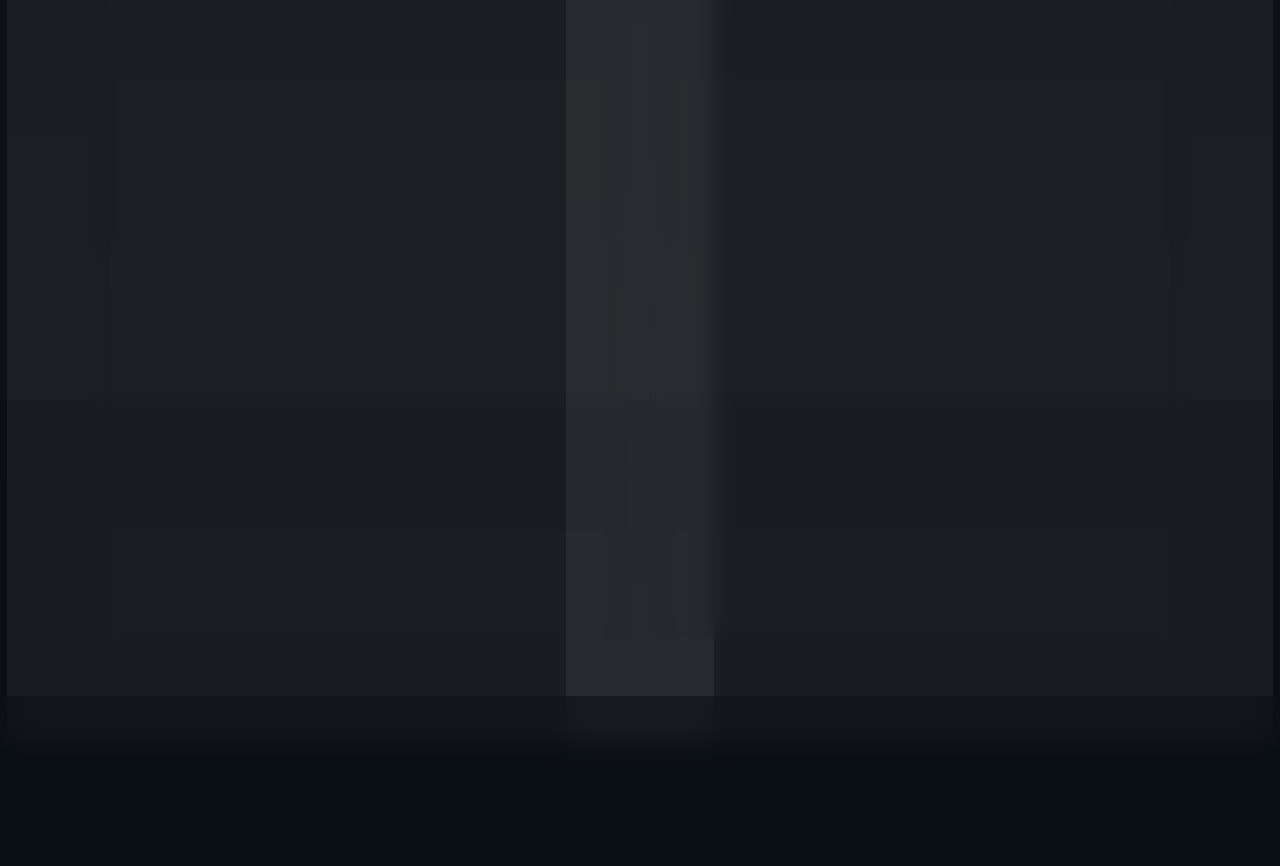
==== commit 8e9942b0: "create admin portal link on homepage" ====
--- a/frontend/index.html
+++ b/frontend/index.html
@@ -562,6 +562,12 @@
                   <div class="alert__msg">
                     Prefer faster? Call/text photos for a quick estimate.
                   </div>
+                  <!-- ✨ NEW BUTTON -->
+                  <div style="margin-top:12px;">
+                    <a class="btn btn--ghost" href="admin.html">
+                      View in Admin (Demo)
+                    </a>
+                  </div>
                 </div>
               </div>
 
